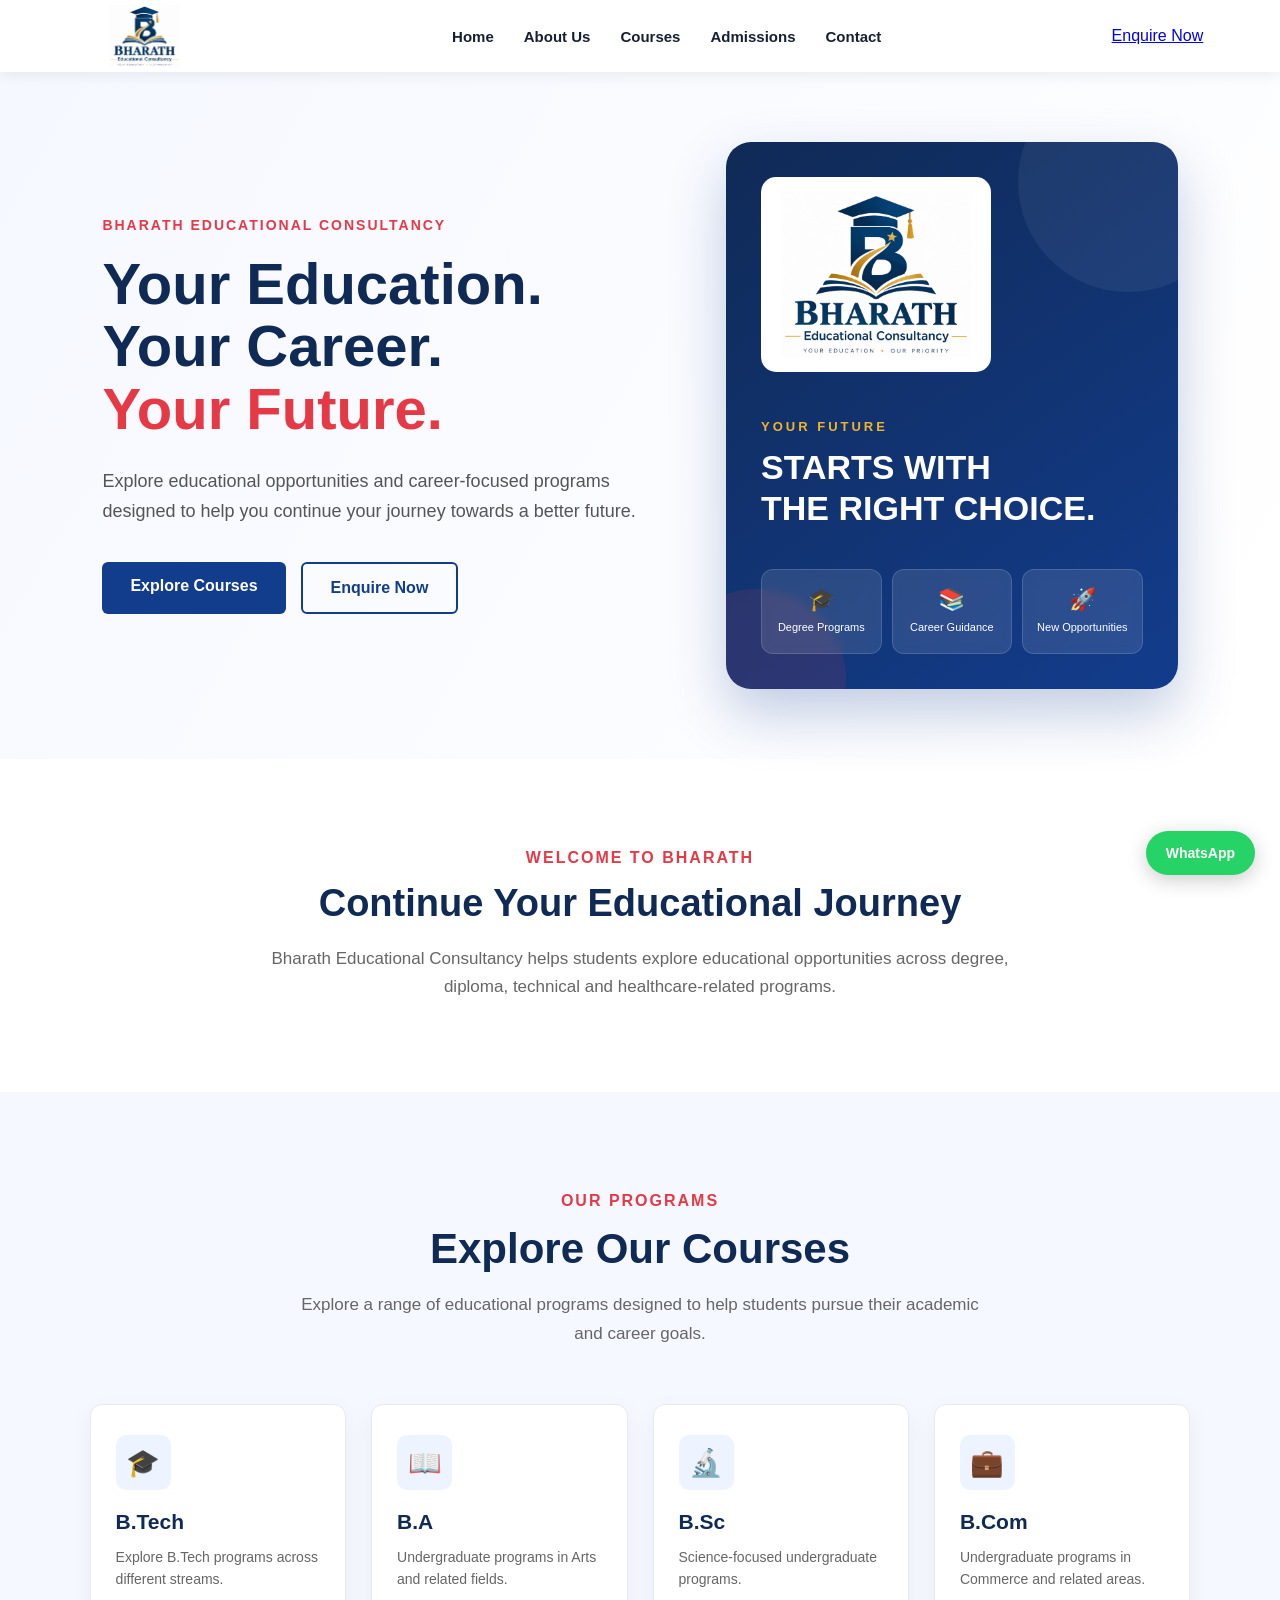
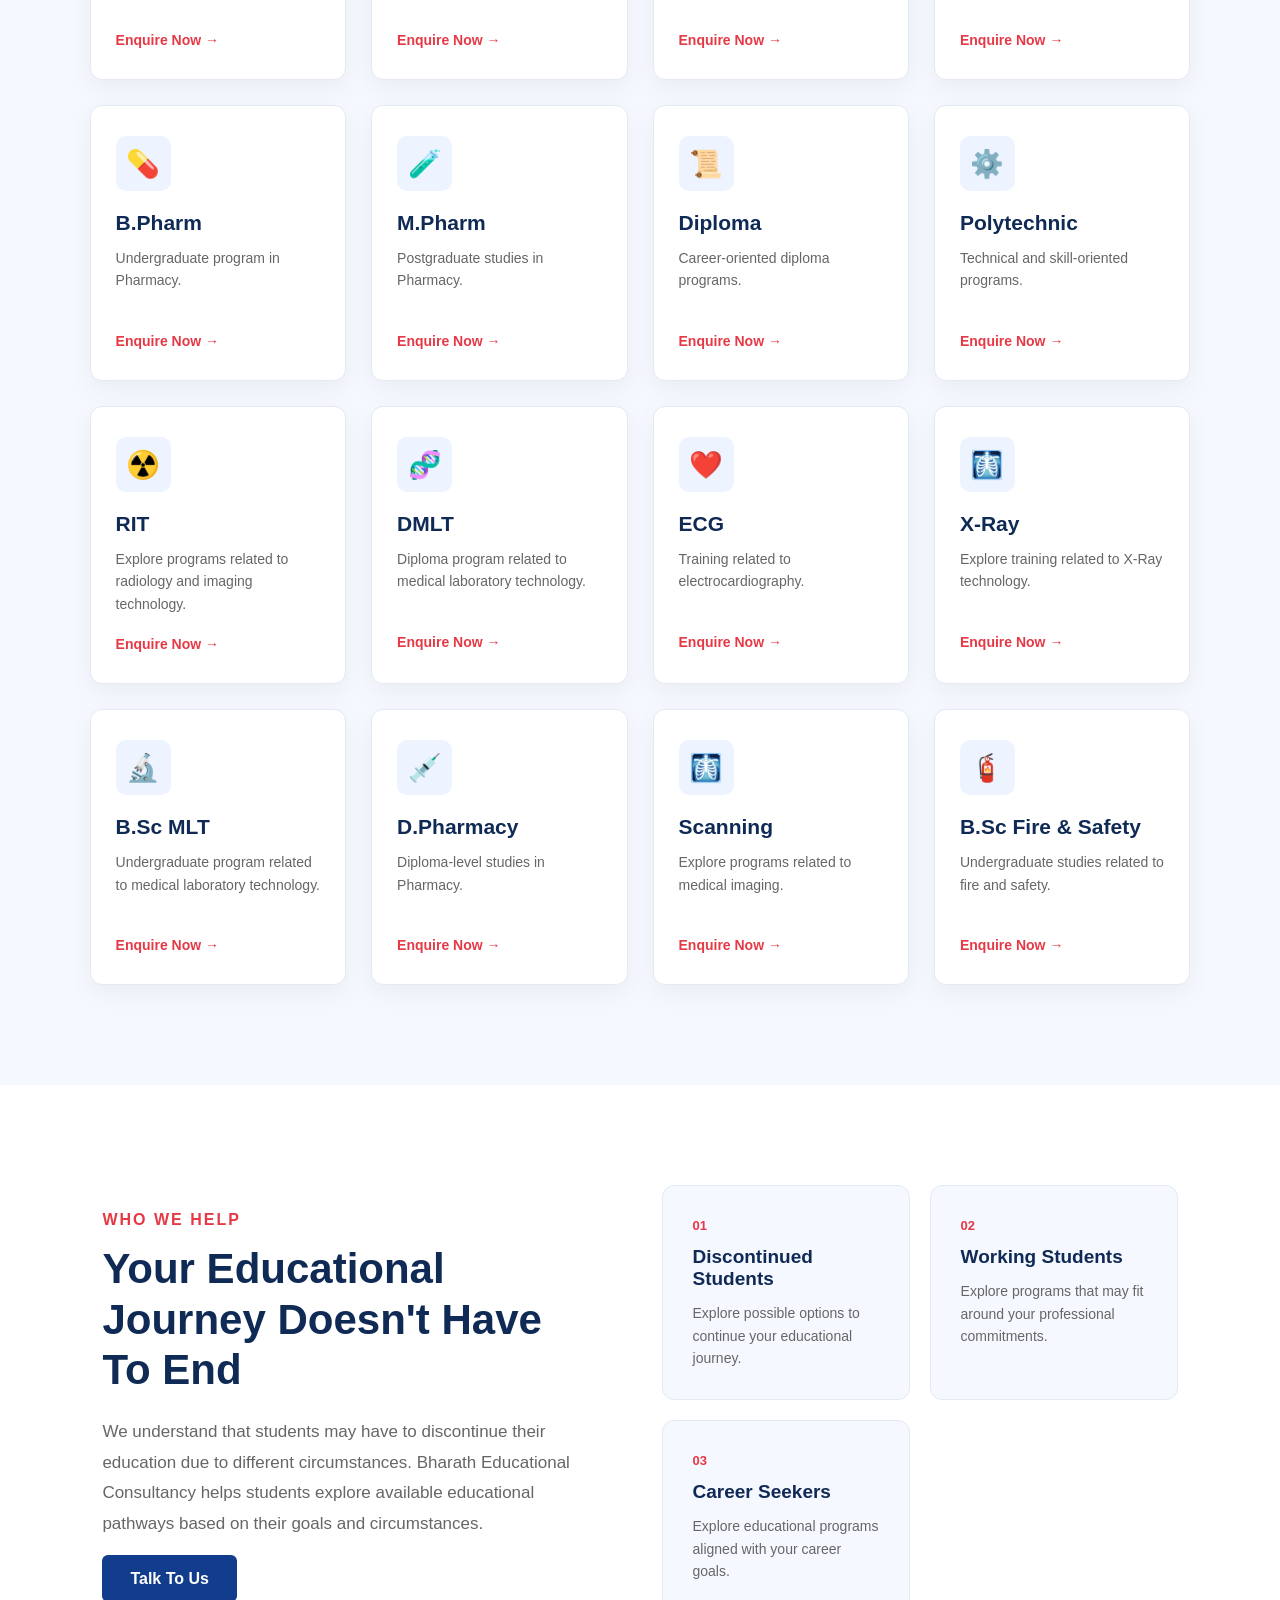
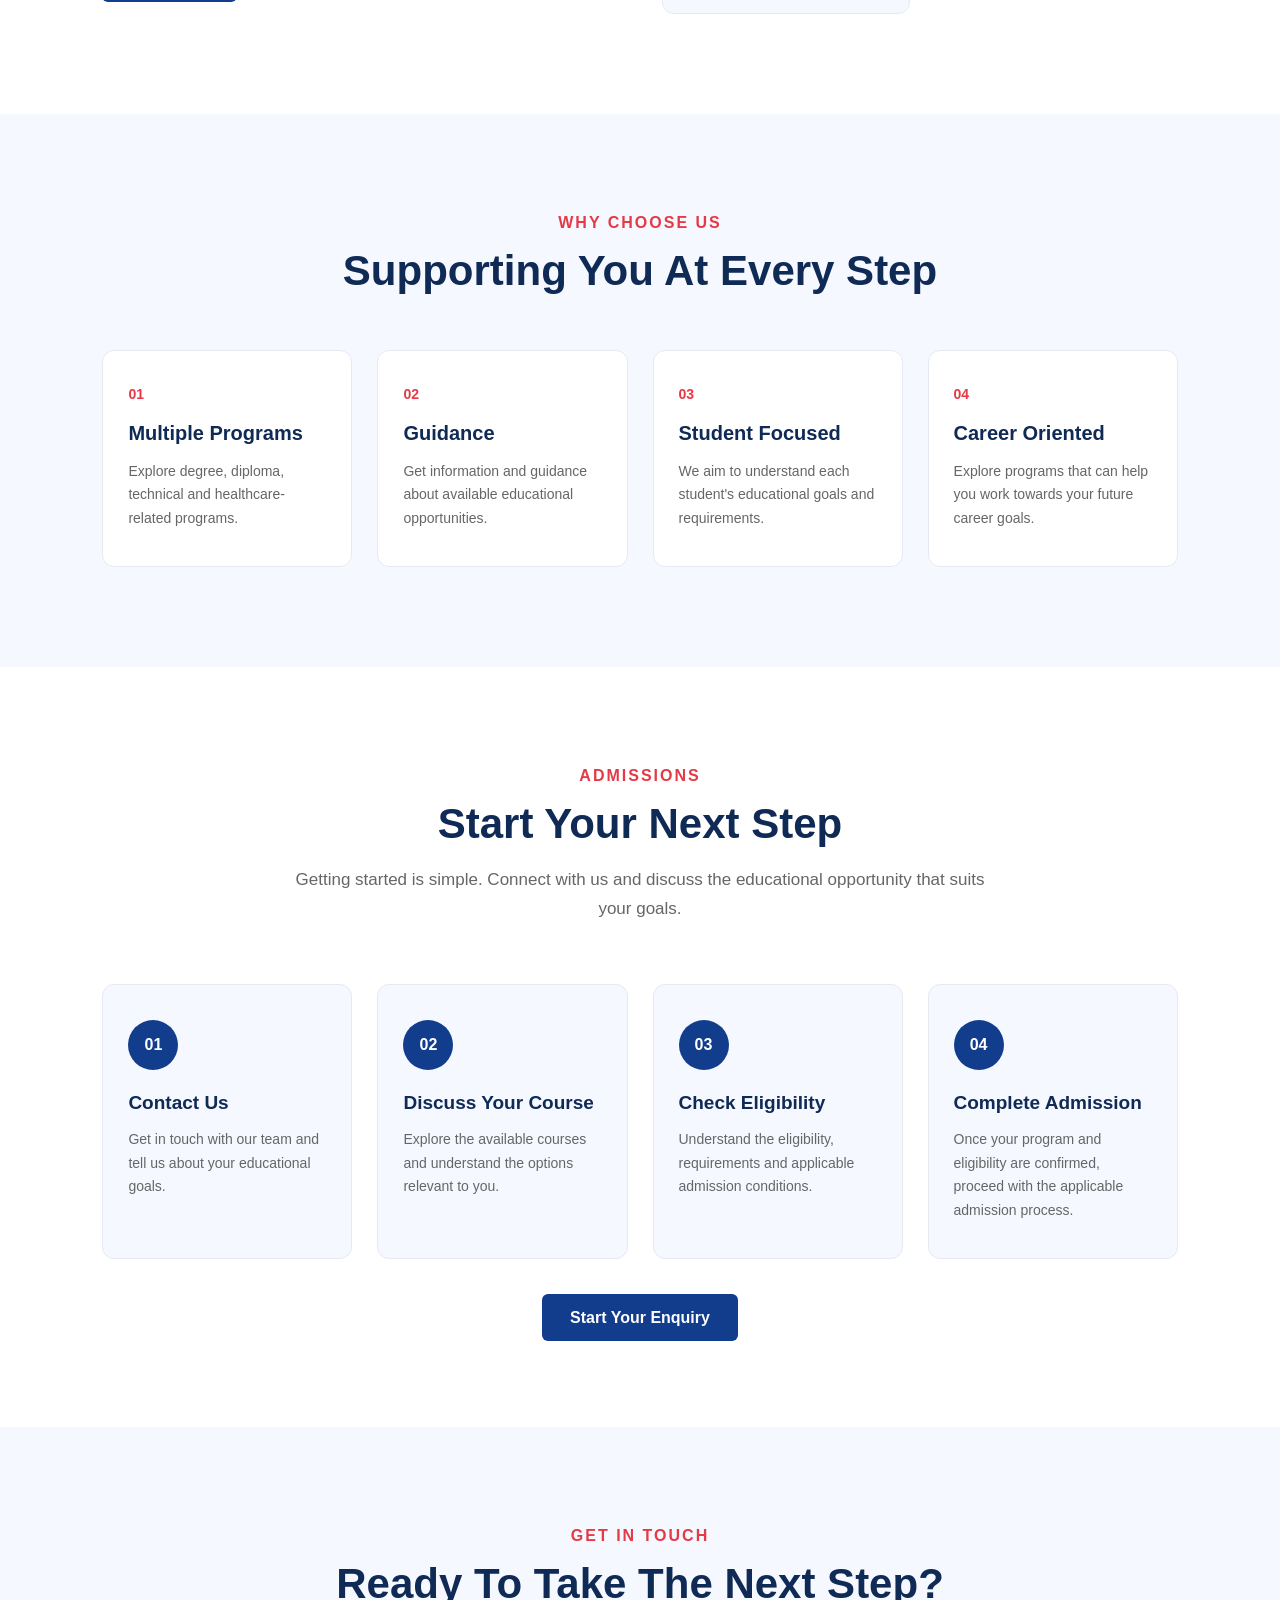
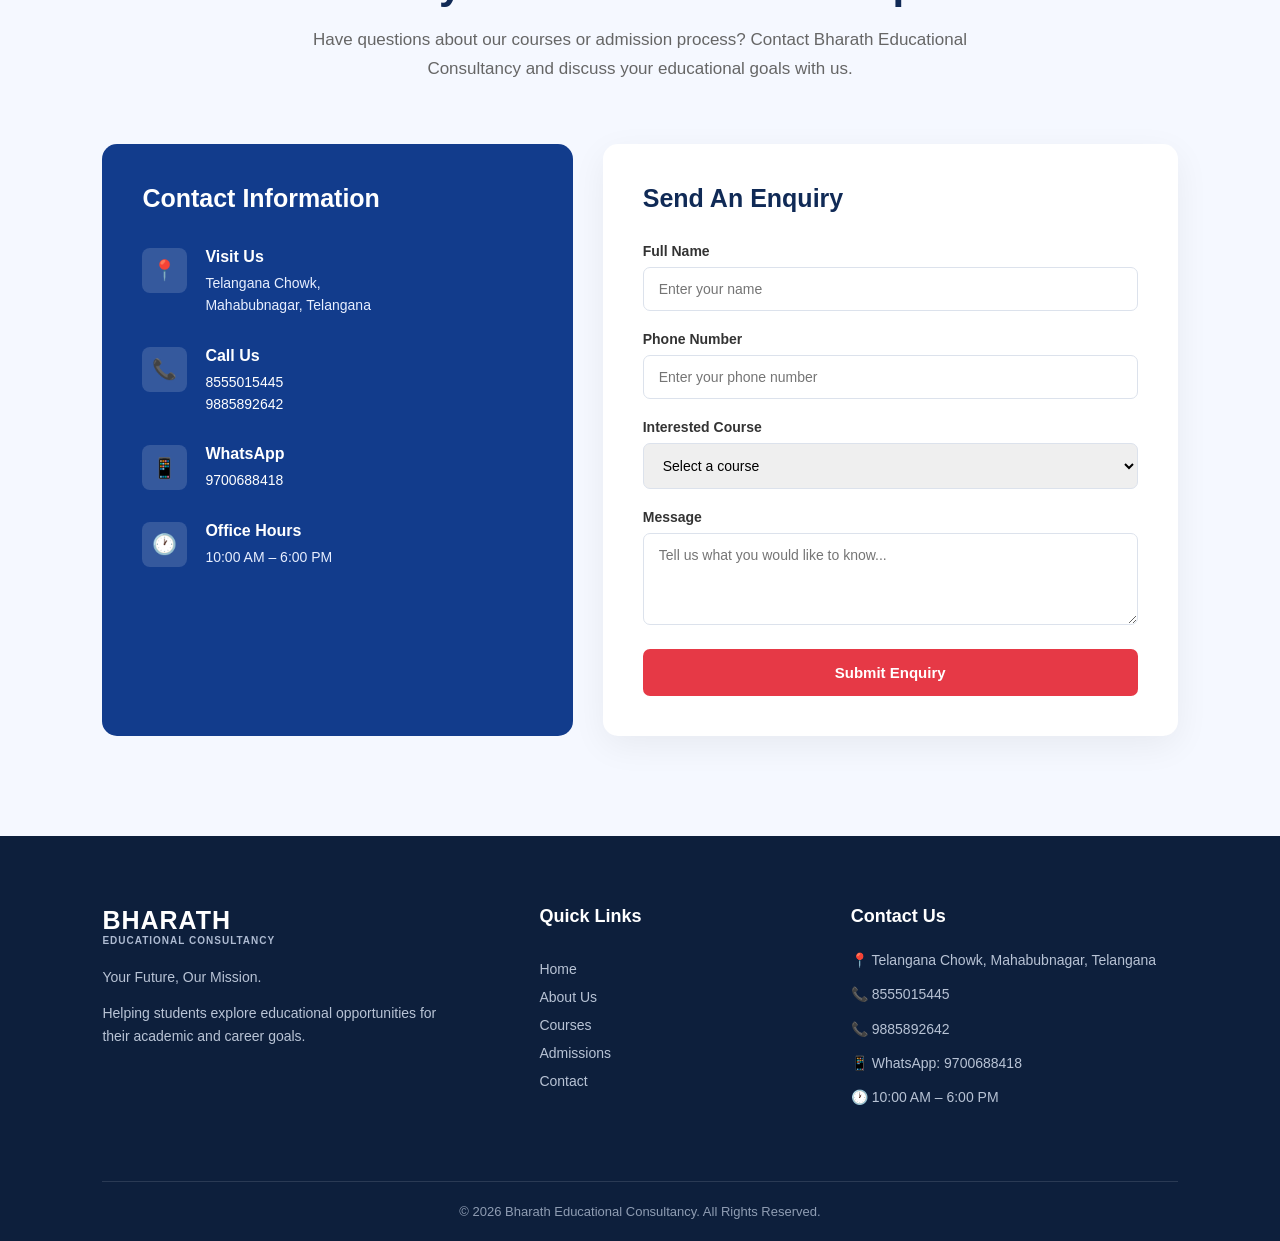
==== index.html @ 79ba10a7 "Add files via upload" ====
<!DOCTYPE html>
<html lang="en">
<head>
    <meta charset="UTF-8">
    <meta name="viewport" content="width=device-width, initial-scale=1.0">

    <title>Bharath Educational Consultancy | Mahabubnagar</title>
    <meta name="description" content="Bharath Educational Consultancy in Mahabubnagar provides educational guidance and admission assistance for students exploring degree, diploma and other higher education pathways.">
    <link rel="icon" type="image/png" href="image/logo.png">

    <link rel="stylesheet" href="style.css">
</head>

<body>

   <!-- Navigation Bar -->
<header class="navbar">

    <div class="logo">
        <img src="image/logo.png" alt="Bharath Educational Consultancy Logo">
    </div>

    <div class="menu-toggle" id="menuToggle">
        ☰
    </div>

    <nav id="mainNav">
        <a href="#home">Home</a>
        <a href="#about">About Us</a>
        <a href="#courses">Courses</a>
        <a href="#admissions">Admissions</a>
        <a href="#contact">Contact</a>
    </nav>

    <a href="#contact">Enquire Now</a>

</header>

    <!-- Hero Section -->
    <section class="hero" id="home">

        <div class="hero-content">

            <p class="small-heading">BHARATH EDUCATIONAL CONSULTANCY</p>

            <h1>
                Your Education.<br>
                Your Career.<br>
                <span>Your Future.</span>
            </h1>

            <p class="hero-text">
                Explore educational opportunities and career-focused
                programs designed to help you continue your journey
                towards a better future.
            </p>

            <div class="hero-buttons">
                <a href="#courses" class="primary-button">
                    Explore Courses
                </a>

                <a href="#contact" class="secondary-button">
                    Enquire Now
                </a>
            </div>

        </div>


        <div class="hero-image">

    <div class="hero-card">

        <div class="hero-logo">
            <img src="image/logo.png" alt="Bharath Educational Consultancy">
        </div>

        <div class="hero-main-text">
            <span>YOUR FUTURE</span>
            <h2>STARTS WITH<br>THE RIGHT CHOICE.</h2>
        </div>

        <div class="hero-mini-cards">

            <div class="mini-card">
                <strong>🎓</strong>
                <span>Degree Programs</span>
            </div>

            <div class="mini-card">
                <strong>📚</strong>
                <span>Career Guidance</span>
            </div>

            <div class="mini-card">
                <strong>🚀</strong>
                <span>New Opportunities</span>
            </div>

        </div>

    </div>

</div>

    </section>


    <!-- Introduction -->
    <section class="intro">

        <p class="section-label">WELCOME TO BHARATH</p>

        <h2>
            Continue Your Educational Journey
        </h2>

        <p>
            Bharath Educational Consultancy helps students explore
            educational opportunities across degree, diploma,
            technical and healthcare-related programs.
        </p>

    </section>
        <!-- Courses Section -->
    <section class="courses" id="courses">

        <div class="courses-heading">

            <p class="section-label">OUR PROGRAMS</p>

            <h2>Explore Our Courses</h2>

            <p>
                Explore a range of educational programs designed
                to help students pursue their academic and career goals.
            </p>

        </div>


        <div class="course-grid">


            <!-- B.Tech -->
            <div class="course-card">

                <div class="course-icon">🎓</div>

                <h3>B.Tech</h3>

                <p>
                    Explore B.Tech programs across different streams.
                </p>

                <a href="#contact">Enquire Now →</a>

            </div>


            <!-- B.A -->
            <div class="course-card">

                <div class="course-icon">📖</div>

                <h3>B.A</h3>

                <p>
                    Undergraduate programs in Arts and related fields.
                </p>

                <a href="#contact">Enquire Now →</a>

            </div>


            <!-- B.Sc -->
            <div class="course-card">

                <div class="course-icon">🔬</div>

                <h3>B.Sc</h3>

                <p>
                    Science-focused undergraduate programs.
                </p>

                <a href="#contact">Enquire Now →</a>

            </div>


            <!-- B.Com -->
            <div class="course-card">

                <div class="course-icon">💼</div>

                <h3>B.Com</h3>

                <p>
                    Undergraduate programs in Commerce and related areas.
                </p>

                <a href="#contact">Enquire Now →</a>

            </div>


            <!-- B.Pharm -->
            <div class="course-card">

                <div class="course-icon">💊</div>

                <h3>B.Pharm</h3>

                <p>
                    Undergraduate program in Pharmacy.
                </p>

                <a href="#contact">Enquire Now →</a>

            </div>


            <!-- M.Pharm -->
            <div class="course-card">

                <div class="course-icon">🧪</div>

                <h3>M.Pharm</h3>

                <p>
                    Postgraduate studies in Pharmacy.
                </p>

                <a href="#contact">Enquire Now →</a>

            </div>


            <!-- Diploma -->
            <div class="course-card">

                <div class="course-icon">📜</div>

                <h3>Diploma</h3>

                <p>
                    Career-oriented diploma programs.
                </p>

                <a href="#contact">Enquire Now →</a>

            </div>


            <!-- Polytechnic -->
            <div class="course-card">

                <div class="course-icon">⚙️</div>

                <h3>Polytechnic</h3>

                <p>
                    Technical and skill-oriented programs.
                </p>

                <a href="#contact">Enquire Now →</a>

            </div>


            <!-- RIT -->
            <div class="course-card">

                <div class="course-icon">☢️</div>

                <h3>RIT</h3>

                <p>
                    Explore programs related to radiology and imaging technology.
                </p>

                <a href="#contact">Enquire Now →</a>

            </div>


            <!-- DMLT -->
            <div class="course-card">

                <div class="course-icon">🧬</div>

                <h3>DMLT</h3>

                <p>
                    Diploma program related to medical laboratory technology.
                </p>

                <a href="#contact">Enquire Now →</a>

            </div>


            <!-- ECG -->
            <div class="course-card">

                <div class="course-icon">❤️</div>

                <h3>ECG</h3>

                <p>
                    Training related to electrocardiography.
                </p>

                <a href="#contact">Enquire Now →</a>

            </div>


            <!-- X-Ray -->
            <div class="course-card">

                <div class="course-icon">🩻</div>

                <h3>X-Ray</h3>

                <p>
                    Explore training related to X-Ray technology.
                </p>

                <a href="#contact">Enquire Now →</a>

            </div>


            <!-- B.Sc MLT -->
            <div class="course-card">

                <div class="course-icon">🔬</div>

                <h3>B.Sc MLT</h3>

                <p>
                    Undergraduate program related to medical laboratory technology.
                </p>

                <a href="#contact">Enquire Now →</a>

            </div>


            <!-- D.Pharmacy -->
            <div class="course-card">

                <div class="course-icon">💉</div>

                <h3>D.Pharmacy</h3>

                <p>
                    Diploma-level studies in Pharmacy.
                </p>

                <a href="#contact">Enquire Now →</a>

            </div>


            <!-- Scanning -->
            <div class="course-card">

                <div class="course-icon">🩻</div>

                <h3>Scanning</h3>

                <p>
                    Explore programs related to medical imaging.
                </p>

                <a href="#contact">Enquire Now →</a>

            </div>


            <!-- Fire Safety -->
            <div class="course-card">

                <div class="course-icon">🧯</div>

                <h3>B.Sc Fire & Safety</h3>

                <p>
                    Undergraduate studies related to fire and safety.
                </p>

                <a href="#contact">Enquire Now →</a>

            </div>

        </div>

    </section>
        <!-- Who We Help Section -->
    <section class="who-we-help" id="about">

        <div class="help-content">

            <p class="section-label">WHO WE HELP</p>

            <h2>
                Your Educational Journey Doesn't Have To End
            </h2>

            <p>
                We understand that students may have to discontinue
                their education due to different circumstances.
                Bharath Educational Consultancy helps students
                explore available educational pathways based on
                their goals and circumstances.
            </p>

            <a href="#contact" class="primary-button">
                Talk To Us
            </a>

        </div>


        <div class="help-cards">

            <div class="help-card">
                <span>01</span>
                <h3>Discontinued Students</h3>
                <p>
                    Explore possible options to continue your
                    educational journey.
                </p>
            </div>


            <div class="help-card">
                <span>02</span>
                <h3>Working Students</h3>
                <p>
                    Explore programs that may fit around your
                    professional commitments.
                </p>
            </div>


            <div class="help-card">
                <span>03</span>
                <h3>Career Seekers</h3>
                <p>
                    Explore educational programs aligned with
                    your career goals.
                </p>
            </div>

        </div>

    </section>


    <!-- Why Choose Us Section -->
    <section class="why-us">

        <div class="why-heading">

            <p class="section-label">WHY CHOOSE US</p>

            <h2>
                Supporting You At Every Step
            </h2>

        </div>


        <div class="why-grid">

            <div class="why-card">
                <div class="why-number">01</div>

                <h3>Multiple Programs</h3>

                <p>
                    Explore degree, diploma, technical and
                    healthcare-related programs.
                </p>
            </div>


            <div class="why-card">
                <div class="why-number">02</div>

                <h3>Guidance</h3>

                <p>
                    Get information and guidance about available
                    educational opportunities.
                </p>
            </div>


            <div class="why-card">
                <div class="why-number">03</div>

                <h3>Student Focused</h3>

                <p>
                    We aim to understand each student's educational
                    goals and requirements.
                </p>
            </div>


            <div class="why-card">
                <div class="why-number">04</div>

                <h3>Career Oriented</h3>

                <p>
                    Explore programs that can help you work towards
                    your future career goals.
                </p>
            </div>

        </div>

    </section>
        <!-- Admissions Section -->
    <section class="admissions" id="admissions">

        <div class="admissions-heading">

            <p class="section-label">ADMISSIONS</p>

            <h2>Start Your Next Step</h2>

            <p>
                Getting started is simple. Connect with us and
                discuss the educational opportunity that suits
                your goals.
            </p>

        </div>


        <div class="steps">

            <!-- Step 1 -->
            <div class="step">

                <div class="step-number">01</div>

                <h3>Contact Us</h3>

                <p>
                    Get in touch with our team and tell us about
                    your educational goals.
                </p>

            </div>


            <!-- Step 2 -->
            <div class="step">

                <div class="step-number">02</div>

                <h3>Discuss Your Course</h3>

                <p>
                    Explore the available courses and understand
                    the options relevant to you.
                </p>

            </div>


            <!-- Step 3 -->
            <div class="step">

                <div class="step-number">03</div>

                <h3>Check Eligibility</h3>

                <p>
                    Understand the eligibility, requirements and
                    applicable admission conditions.
                </p>

            </div>


            <!-- Step 4 -->
            <div class="step">

                <div class="step-number">04</div>

                <h3>Complete Admission</h3>

                <p>
                    Once your program and eligibility are confirmed,
                    proceed with the applicable admission process.
                </p>

            </div>

        </div>


        <div class="admission-button">

            <a href="#contact" class="primary-button">
                Start Your Enquiry
            </a>

        </div>

    </section>
        <!-- Contact Section -->
    <section class="contact" id="contact">

        <div class="contact-heading">

            <p class="section-label">GET IN TOUCH</p>

            <h2>Ready To Take The Next Step?</h2>

            <p>
                Have questions about our courses or admission process?
                Contact Bharath Educational Consultancy and discuss
                your educational goals with us.
            </p>

        </div>


        <div class="contact-container">

            <!-- Contact Information -->
            <div class="contact-info">

                <h3>Contact Information</h3>

                <div class="contact-item">

                    <div class="contact-icon">📍</div>

                    <div>
                        <h4>Visit Us</h4>
                        <p>
                            Telangana Chowk,<br>
                            Mahabubnagar, Telangana
                        </p>
                    </div>

                </div>


                <div class="contact-item">

                    <div class="contact-icon">📞</div>

                    <div>
                        <h4>Call Us</h4>

                        <p>
                            <a href="tel:8555015445">
                                8555015445
                            </a>
                            <br>

                            <a href="tel:9885892642">
                                9885892642
                            </a>
                        </p>

                    </div>

                </div>


                <div class="contact-item">

                    <div class="contact-icon">📱</div>

                    <div>
                        <h4>WhatsApp</h4>

                        <p>
                            <a
                                href="https://wa.me/919700688418"
                                target="_blank"
                            >
                                9700688418
                            </a>
                        </p>

                    </div>

                </div>


                <div class="contact-item">

                    <div class="contact-icon">🕐</div>

                    <div>
                        <h4>Office Hours</h4>

                        <p>
                            10:00 AM – 6:00 PM
                        </p>

                    </div>

                </div>

            </div>


            <!-- Enquiry Form -->
            <div class="contact-form">

                <h3>Send An Enquiry</h3>

                <form id="enquiryForm">

                    <div class="form-group">

                        <label for="name">
                            Full Name
                        </label>

                        <input
                            type="text"
                            id="name"
                            name="name"
                            placeholder="Enter your name"
                            required
                        >

                    </div>


                    <div class="form-group">

                        <label for="phone">
                            Phone Number
                        </label>

                        <input
                            type="tel"
                            id="phone"
                            name="phone"
                            placeholder="Enter your phone number"
                            required
                        >

                    </div>


                    <div class="form-group">

                        <label for="course">
                            Interested Course
                        </label>

                        <select
                            id="course"
                            name="course"
                            required
                        >

                            <option value="">
                                Select a course
                            </option>

                            <option value="B.Tech">
                                B.Tech
                            </option>

                            <option value="B.A">
                                B.A
                            </option>

                            <option value="B.Sc">
                                B.Sc
                            </option>

                            <option value="B.Com">
                                B.Com
                            </option>

                            <option value="B.Pharm">
                                B.Pharm
                            </option>

                            <option value="M.Pharm">
                                M.Pharm
                            </option>

                            <option value="Diploma">
                                Diploma
                            </option>

                            <option value="Polytechnic">
                                Polytechnic
                            </option>

                            <option value="RIT">
                                RIT
                            </option>

                            <option value="DMLT">
                                DMLT
                            </option>

                            <option value="ECG">
                                ECG
                            </option>

                            <option value="X-Ray">
                                X-Ray
                            </option>

                            <option value="B.Sc MLT">
                                B.Sc MLT
                            </option>

                            <option value="D.Pharmacy">
                                D.Pharmacy
                            </option>

                            <option value="Scanning">
                                Scanning
                            </option>

                            <option value="B.Sc Fire & Safety">
                                B.Sc Fire & Safety
                            </option>

                        </select>

                    </div>


                    <div class="form-group">

                        <label for="message">
                            Message
                        </label>

                        <textarea
                            id="message"
                            name="message"
                            rows="4"
                            placeholder="Tell us what you would like to know..."
                        ></textarea>

                    </div>


                    <button
                        type="submit"
                        class="form-button"
                    >
                        Submit Enquiry
                    </button>

                </form>

            </div>

        </div>

    </section>


       <!-- Footer -->
    <footer class="footer">

        <div class="footer-container">

            <div class="footer-about">

                <h2>BHARATH</h2>

                <span>EDUCATIONAL CONSULTANCY</span>

                <p>
                    Your Future, Our Mission.
                </p>

                <p>
                    Helping students explore educational
                    opportunities for their academic and
                    career goals.
                </p>

            </div>


            <div class="footer-links">

                <h3>Quick Links</h3>

                <a href="#home">Home</a>
                <a href="#about">About Us</a>
                <a href="#courses">Courses</a>
                <a href="#admissions">Admissions</a>
                <a href="#contact">Contact</a>

            </div>


            <div class="footer-contact">

                <h3>Contact Us</h3>

                <p>📍 Telangana Chowk, Mahabubnagar, Telangana</p>

                <p>
                    📞
                    <a href="tel:8555015445">
                        8555015445
                    </a>
                </p>

                <p>
                    📞
                    <a href="tel:9885892642">
                        9885892642
                    </a>
                </p>

                <p>
                    📱
                    <a
                        href="https://wa.me/919700688418"
                        target="_blank"
                    >
                        WhatsApp: 9700688418
                    </a>
                </p>

                <p>🕐 10:00 AM – 6:00 PM</p>

            </div>

        </div>


        <div class="footer-bottom">

            <p>
                © 2026 Bharath Educational Consultancy.
                All Rights Reserved.
            </p>

        </div>

    </footer>


    <!-- Floating WhatsApp Button -->

    <a
        href="https://wa.me/919700688418"
        target="_blank"
        class="whatsapp-button"
        aria-label="Chat with us on WhatsApp"
    >
        <span>WhatsApp</span>
    </a>


    <script src="script.js"></script>

</body>
</html>
---- style.css ----
/* Basic Reset */

* {
    margin: 0;
    padding: 0;
    box-sizing: border-box;
}

html {
    scroll-behavior: smooth;
}

body {
    font-family: Arial, sans-serif;
    color: #172033;
    background: #ffffff;
}


/* =========================
   NAVIGATION BAR
========================= */

.navbar {
    width: 100%;
    min-height: 70px;

    display: flex;
    align-items: center;
    justify-content: space-between;

    padding: 8px 6%;

    background: #ffffff;

    box-shadow: 0 2px 15px rgba(0, 0, 0, 0.08);

    position: sticky;
    top: 0;
    z-index: 1000;
}

/* Logo */
.logo img {
    height: 65px;
    width: auto;
    display: block;
    object-fit: contain;
}
/* Navigation Links */

nav {
    display: flex;
    gap: 30px;
}

nav a {
    text-decoration: none;
    color: #172033;
    font-weight: 600;
    font-size: 15px;

    transition: 0.3s;
}

nav a:hover {
    color: #e63946;
}


/* Enquire Button */

.nav-button {
    text-decoration: none;

    background: #123c8c;
    color: white;

    padding: 12px 22px;

    border-radius: 6px;

    font-weight: bold;

    transition: 0.3s;
}

.nav-button:hover {
    background: #e63946;
}

/* =========================
   HERO IMAGE
========================= */

.hero-image {
    width: 42%;
}

.hero-card {
    position: relative;
    min-height: 480px;
    padding: 35px;
    border-radius: 25px;
    background: linear-gradient(145deg, #102a56, #123c8c);
    overflow: hidden;
    box-shadow: 0 25px 55px rgba(18, 60, 140, 0.25);
}

/* Decorative circles */

.hero-card::before {
    content: "";
    position: absolute;
    width: 220px;
    height: 220px;
    border-radius: 50%;
    background: rgba(255, 255, 255, 0.06);
    top: -70px;
    right: -60px;
}

.hero-card::after {
    content: "";
    position: absolute;
    width: 180px;
    height: 180px;
    border-radius: 50%;
    background: rgba(230, 57, 70, 0.12);
    bottom: -80px;
    left: -60px;
}

/* Logo */

.hero-logo {
    background: white;
    padding: 15px 20px;
    border-radius: 15px;
    width: fit-content;
    margin-bottom: 45px;
}

.hero-logo img {
    width: 190px;
    height: auto;
    display: block;
}

/* Main text */

.hero-main-text {
    position: relative;
    z-index: 2;
}

.hero-main-text span {
    color: #f0b429;
    font-size: 13px;
    font-weight: bold;
    letter-spacing: 3px;
}

.hero-main-text h2 {
    color: white;
    font-size: 34px;
    line-height: 1.2;
    margin-top: 12px;
}

/* Mini cards */

.hero-mini-cards {
    position: relative;
    z-index: 2;
    display: flex;
    gap: 10px;
    margin-top: 40px;
}

.mini-card {
    flex: 1;
    min-height: 85px;
    padding: 13px 10px;
    background: rgba(255, 255, 255, 0.11);
    border: 1px solid rgba(255, 255, 255, 0.15);
    border-radius: 12px;
    display: flex;
    flex-direction: column;
    justify-content: center;
    align-items: center;
    text-align: center;
    backdrop-filter: blur(5px);
}

.mini-card strong {
    font-size: 22px;
    margin-bottom: 7px;
}

.mini-card span {
    color: white;
    font-size: 11px;
    line-height: 1.3;
}

.hero {
    min-height: 650px;

    display: flex;
    align-items: center;
    justify-content: space-between;

    padding: 70px 8%;

    background: linear-gradient(
        120deg,
        #f5f8ff,
        #ffffff
    );
}


/* Hero Text */

.hero-content {
    width: 52%;
}

.small-heading {
    color: #e63946;
    font-size: 14px;
    font-weight: bold;
    letter-spacing: 2px;

    margin-bottom: 20px;
}

.hero h1 {
    font-size: 58px;
    line-height: 1.08;

    color: #102a56;

    margin-bottom: 25px;
}

.hero h1 span {
    color: #e63946;
}

.hero-text {
    max-width: 600px;

    font-size: 18px;
    line-height: 1.7;

    color: #555;

    margin-bottom: 35px;
}


/* Hero Buttons */

.hero-buttons {
    display: flex;
    gap: 15px;
}

.primary-button,
.secondary-button {
    text-decoration: none;

    padding: 15px 28px;

    border-radius: 6px;

    font-weight: bold;

    transition: 0.3s;
}

.primary-button {
    background: #123c8c;
    color: white;
}

.primary-button:hover {
    background: #0b285f;
}

.secondary-button {
    border: 2px solid #123c8c;
    color: #123c8c;
}

.secondary-button:hover {
    background: #123c8c;
    color: white;
}


/* =========================
   HERO IMAGE
========================= */

.hero-image {
    width: 42%;
}

.image-placeholder {
    height: 420px;

    border-radius: 20px;

    background: linear-gradient(
        145deg,
        #123c8c,
        #1e65c1
    );

    display: flex;
    flex-direction: column;

    justify-content: center;
    align-items: center;

    color: white;

    box-shadow: 0 20px 40px rgba(18, 60, 140, 0.25);
}

.image-placeholder h2 {
    font-size: 42px;
}

.image-placeholder p {
    margin-top: 10px;
    font-size: 18px;
}


/* =========================
   INTRO SECTION
========================= */

.intro {
    text-align: center;

    padding: 90px 20%;

    background: white;
}

.section-label {
    color: #e63946;
    font-weight: bold;
    letter-spacing: 2px;

    margin-bottom: 15px;
}

.intro h2 {
    font-size: 38px;
    color: #102a56;

    margin-bottom: 20px;
}

.intro p:last-child {
    color: #666;
    font-size: 17px;
    line-height: 1.7;
}


/* =========================
   MOBILE
========================= */

@media (max-width: 900px) {

    .navbar {
        flex-wrap: wrap;
        gap: 15px;
    }

    nav {
        order: 3;
        width: 100%;

        justify-content: center;
        flex-wrap: wrap;
    }

    .hero {
        flex-direction: column;
        text-align: center;
        gap: 50px;
    }

    .hero-content,
    .hero-image {
        width: 100%;
    }

    .hero h1 {
        font-size: 42px;
    }

    .hero-buttons {
        justify-content: center;
    }

    .intro {
        padding: 70px 10%;
    }
    .hero-card {
        min-height: 430px;
    }

    .hero-mini-cards {
        flex-wrap: wrap;
    }

    .mini-card {
        min-width: 30%;
    }
}
/* =========================
   COURSES SECTION
========================= */

.courses {
    padding: 100px 7%;

    background: #f5f8ff;
}


/* Courses Heading */

.courses-heading {
    text-align: center;

    max-width: 700px;

    margin: 0 auto 55px;
}

.courses-heading h2 {
    font-size: 42px;

    color: #102a56;

    margin-bottom: 18px;
}

.courses-heading > p:last-child {
    color: #666;

    font-size: 17px;

    line-height: 1.7;
}


/* Course Grid */

.course-grid {
    display: grid;

    grid-template-columns: repeat(4, 1fr);

    gap: 25px;

    max-width: 1250px;

    margin: auto;
}


/* Course Card */

.course-card {
    background: white;

    padding: 30px 25px;

    border-radius: 12px;

    border: 1px solid #e5e9f2;

    box-shadow: 0 8px 25px rgba(0, 0, 0, 0.05);

    transition: 0.3s;
}

.course-card:hover {
    transform: translateY(-8px);

    box-shadow: 0 15px 35px rgba(18, 60, 140, 0.15);
}


/* Course Icon */

.course-icon {
    width: 55px;
    height: 55px;

    display: flex;

    align-items: center;
    justify-content: center;

    background: #eef4ff;

    border-radius: 10px;

    font-size: 27px;

    margin-bottom: 20px;
}


/* Course Name */

.course-card h3 {
    color: #102a56;

    font-size: 21px;

    margin-bottom: 12px;
}


/* Course Description */

.course-card p {
    color: #666;

    font-size: 14px;

    line-height: 1.6;

    min-height: 65px;

    margin-bottom: 20px;
}


/* Course Link */

.course-card a {
    text-decoration: none;

    color: #e63946;

    font-size: 14px;

    font-weight: bold;
}

.course-card a:hover {
    color: #123c8c;
}


/* =========================
   COURSE MOBILE DESIGN
========================= */

@media (max-width: 1100px) {

    .course-grid {
        grid-template-columns: repeat(3, 1fr);
    }

}


@media (max-width: 750px) {

    .course-grid {
        grid-template-columns: repeat(2, 1fr);
    }

}


@media (max-width: 500px) {

    .course-grid {
        grid-template-columns: 1fr;
    }

    .courses {
        padding: 70px 6%;
    }

    .courses-heading h2 {
        font-size: 32px;
    }

}
/* =========================
   WHO WE HELP
========================= */

.who-we-help {
    padding: 100px 8%;

    display: flex;
    align-items: center;
    justify-content: space-between;

    gap: 70px;

    background: #ffffff;
}


.help-content {
    width: 45%;
}

.help-content h2 {
    font-size: 42px;

    line-height: 1.2;

    color: #102a56;

    margin-bottom: 22px;
}

.help-content > p:not(.section-label) {
    color: #666;

    font-size: 17px;

    line-height: 1.8;

    margin-bottom: 30px;
}


/* Help Cards */

.help-cards {
    width: 48%;

    display: grid;

    grid-template-columns: repeat(2, 1fr);

    gap: 20px;
}

.help-card {
    padding: 30px;

    background: #f5f8ff;

    border-radius: 12px;

    border: 1px solid #e5e9f2;

    transition: 0.3s;
}

.help-card:hover {
    transform: translateY(-5px);

    box-shadow: 0 12px 30px rgba(18, 60, 140, 0.1);
}

.help-card span {
    color: #e63946;

    font-size: 13px;

    font-weight: bold;
}

.help-card h3 {
    color: #102a56;

    margin: 12px 0;

    font-size: 19px;
}

.help-card p {
    color: #666;

    font-size: 14px;

    line-height: 1.6;
}


/* =========================
   WHY CHOOSE US
========================= */

.why-us {
    padding: 100px 8%;

    background: #f5f8ff;
}


.why-heading {
    text-align: center;

    margin-bottom: 55px;
}

.why-heading h2 {
    color: #102a56;

    font-size: 42px;
}


/* Why Grid */

.why-grid {
    max-width: 1150px;

    margin: auto;

    display: grid;

    grid-template-columns: repeat(4, 1fr);

    gap: 25px;
}


/* Why Card */

.why-card {
    background: white;

    padding: 35px 25px;

    border-radius: 12px;

    border: 1px solid #e5e9f2;

    transition: 0.3s;
}

.why-card:hover {
    transform: translateY(-7px);

    box-shadow: 0 15px 30px rgba(18, 60, 140, 0.1);
}

.why-number {
    color: #e63946;

    font-size: 14px;

    font-weight: bold;

    margin-bottom: 20px;
}

.why-card h3 {
    color: #102a56;

    margin-bottom: 15px;

    font-size: 20px;
}

.why-card p {
    color: #666;

    font-size: 14px;

    line-height: 1.7;
}


/* =========================
   MOBILE
========================= */

@media (max-width: 900px) {

    .who-we-help {
        flex-direction: column;
    }

    .help-content,
    .help-cards {
        width: 100%;
    }

    .why-grid {
        grid-template-columns: repeat(2, 1fr);
    }

}


@media (max-width: 550px) {

    .help-cards {
        grid-template-columns: 1fr;
    }

    .why-grid {
        grid-template-columns: 1fr;
    }

    .help-content h2,
    .why-heading h2 {
        font-size: 32px;
    }

}
/* =========================
   ADMISSIONS SECTION
========================= */

.admissions {
    padding: 100px 8%;

    background: #ffffff;
}


.admissions-heading {
    text-align: center;

    max-width: 700px;

    margin: 0 auto 60px;
}

.admissions-heading h2 {
    font-size: 42px;

    color: #102a56;

    margin-bottom: 18px;
}

.admissions-heading > p:last-child {
    color: #666;

    font-size: 17px;

    line-height: 1.7;
}


/* Steps */

.steps {
    max-width: 1150px;

    margin: auto;

    display: grid;

    grid-template-columns: repeat(4, 1fr);

    gap: 25px;
}


.step {
    position: relative;

    padding: 35px 25px;

    background: #f5f8ff;

    border-radius: 12px;

    border: 1px solid #e5e9f2;

    transition: 0.3s;
}

.step:hover {
    transform: translateY(-7px);

    box-shadow: 0 15px 30px rgba(18, 60, 140, 0.1);
}


.step-number {
    width: 50px;
    height: 50px;

    display: flex;

    align-items: center;
    justify-content: center;

    background: #123c8c;

    color: white;

    border-radius: 50%;

    font-weight: bold;

    margin-bottom: 22px;
}


.step h3 {
    color: #102a56;

    font-size: 19px;

    margin-bottom: 14px;
}


.step p {
    color: #666;

    font-size: 14px;

    line-height: 1.7;
}


/* Admission Button */

.admission-button {
    text-align: center;

    margin-top: 50px;
}


/* Mobile */

@media (max-width: 900px) {

    .steps {
        grid-template-columns: repeat(2, 1fr);
    }

}


@media (max-width: 550px) {

    .steps {
        grid-template-columns: 1fr;
    }

    .admissions-heading h2 {
        font-size: 32px;
    }

}
/* =========================
   CONTACT SECTION
========================= */

.contact {
    padding: 100px 8%;

    background: #f5f8ff;
}


.contact-heading {
    text-align: center;

    max-width: 700px;

    margin: 0 auto 60px;
}


.contact-heading h2 {
    color: #102a56;

    font-size: 42px;

    margin-bottom: 18px;
}


.contact-heading > p:last-child {
    color: #666;

    font-size: 17px;

    line-height: 1.7;
}


/* Contact Container */

.contact-container {
    max-width: 1100px;

    margin: auto;

    display: grid;

    grid-template-columns: 0.9fr 1.1fr;

    gap: 30px;
}


/* Contact Information */

.contact-info {
    background: #123c8c;

    color: white;

    padding: 40px;

    border-radius: 15px;
}


.contact-info h3 {
    font-size: 25px;

    margin-bottom: 35px;
}


.contact-item {
    display: flex;

    align-items: flex-start;

    gap: 18px;

    margin-bottom: 30px;
}


.contact-icon {
    width: 45px;
    height: 45px;

    display: flex;

    align-items: center;
    justify-content: center;

    background: rgba(255, 255, 255, 0.15);

    border-radius: 8px;

    font-size: 20px;

    flex-shrink: 0;
}


.contact-item h4 {
    margin-bottom: 6px;

    font-size: 16px;
}


.contact-item p {
    color: #e8efff;

    font-size: 14px;

    line-height: 1.6;
}


.contact-item a {
    color: white;

    text-decoration: none;
}


.contact-item a:hover {
    text-decoration: underline;
}


/* Enquiry Form */

.contact-form {
    background: white;

    padding: 40px;

    border-radius: 15px;

    box-shadow: 0 10px 35px rgba(0, 0, 0, 0.06);
}


.contact-form h3 {
    color: #102a56;

    font-size: 25px;

    margin-bottom: 30px;
}


.form-group {
    margin-bottom: 20px;
}


.form-group label {
    display: block;

    color: #333;

    font-size: 14px;

    font-weight: bold;

    margin-bottom: 8px;
}


.form-group input,
.form-group select,
.form-group textarea {

    width: 100%;

    padding: 13px 15px;

    border: 1px solid #dce2ec;

    border-radius: 7px;

    font-family: Arial, sans-serif;

    font-size: 14px;

    outline: none;

    transition: 0.3s;
}


.form-group input:focus,
.form-group select:focus,
.form-group textarea:focus {

    border-color: #123c8c;

    box-shadow: 0 0 0 3px rgba(18, 60, 140, 0.08);
}


.form-group textarea {
    resize: vertical;
}


/* Submit Button */

.form-button {

    width: 100%;

    padding: 15px;

    border: none;

    border-radius: 7px;

    background: #e63946;

    color: white;

    font-size: 15px;

    font-weight: bold;

    cursor: pointer;

    transition: 0.3s;
}


.form-button:hover {
    background: #c92d39;
}


/* =========================
   CONTACT MOBILE
========================= */

@media (max-width: 800px) {

    .contact-container {
        grid-template-columns: 1fr;
    }

}


@media (max-width: 550px) {

    .contact {
        padding: 70px 6%;
    }

    .contact-heading h2 {
        font-size: 32px;
    }

    .contact-info,
    .contact-form {
        padding: 30px 25px;
    }

}
/* =========================
   FOOTER
========================= */

.footer {
    background: #0d1f3c;

    color: white;

    padding: 70px 8% 0;
}


.footer-container {
    max-width: 1200px;

    margin: auto;

    display: grid;

    grid-template-columns: 1.5fr 1fr 1.3fr;

    gap: 60px;

    padding-bottom: 60px;
}


/* Footer About */

.footer-about h2 {
    color: white;

    font-size: 25px;

    letter-spacing: 1px;
}


.footer-about > span {
    display: block;

    color: #aebbd2;

    font-size: 10px;

    letter-spacing: 1px;

    font-weight: bold;

    margin-bottom: 20px;
}


.footer-about p {
    color: #b8c3d5;

    font-size: 14px;

    line-height: 1.7;

    margin-bottom: 12px;

    max-width: 350px;
}


/* Footer Headings */

.footer h3 {
    font-size: 18px;

    margin-bottom: 22px;
}


/* Footer Links */

.footer-links {
    display: flex;

    flex-direction: column;

    gap: 12px;
}


.footer-links a {
    color: #b8c3d5;

    text-decoration: none;

    font-size: 14px;

    transition: 0.3s;
}


.footer-links a:hover {
    color: white;

    padding-left: 5px;
}


/* Footer Contact */

.footer-contact p {
    color: #b8c3d5;

    font-size: 14px;

    line-height: 1.6;

    margin-bottom: 12px;
}


.footer-contact a {
    color: #b8c3d5;

    text-decoration: none;
}


.footer-contact a:hover {
    color: white;
}


/* Footer Bottom */

.footer-bottom {
    border-top: 1px solid rgba(255, 255, 255, 0.12);

    text-align: center;

    padding: 22px 0;
}


.footer-bottom p {
    color: #8f9db3;

    font-size: 13px;
}


/* =========================
   FLOATING WHATSAPP
========================= */

.whatsapp-button {
    position: fixed;

    right: 25px;

    bottom: 25px;

    z-index: 2000;

    background: #25D366;

    color: white;

    text-decoration: none;

    padding: 14px 20px;

    border-radius: 50px;

    font-size: 14px;

    font-weight: bold;

    box-shadow: 0 5px 20px rgba(0, 0, 0, 0.2);

    transition: 0.3s;
}


.whatsapp-button:hover {
    transform: translateY(-4px);

    box-shadow: 0 8px 25px rgba(0, 0, 0, 0.25);
}


/* =========================
   FOOTER MOBILE
========================= */

@media (max-width: 800px) {

    .footer-container {
        grid-template-columns: 1fr;

        gap: 40px;
    }

}


@media (max-width: 500px) {

    .whatsapp-button {
        right: 15px;

        bottom: 15px;

        padding: 12px 16px;
    }

}
/* =========================
   SCROLL ANIMATIONS
========================= */

.animate {
    opacity: 0;
    transform: translateY(30px);
    transition: opacity 0.7s ease, transform 0.7s ease;
}

.animate.show {
    opacity: 1;
    transform: translateY(0);
}

/* =========================
   MOBILE NAVIGATION
========================= */

@media (max-width: 900px) {

    .menu-toggle {
        display: block;
    }

    #mainNav {
        display: none;
        width: 100%;
        flex-direction: column;
        align-items: center;
        gap: 18px;
        padding: 20px 0;
    }

    #mainNav.active {
        display: flex;
    }

    #mainNav a {
        font-size: 16px;
    }

    .nav-button {
        display: none;
    }

}
/* =========================
   MOBILE MENU
========================= */

.menu-toggle {
    display: none;
    font-size: 30px;
    font-weight: bold;
    color: #102a56;
    cursor: pointer;
    line-height: 1;
    padding: 5px;
}


/* Mobile */

@media (max-width: 900px) {

    .menu-toggle {
        display: block !important;
    }

    #mainNav {
        display: none;
        width: 100%;
        flex-direction: column;
        align-items: center;
        gap: 18px;
        padding: 20px 0;
    }

    #mainNav.active {
        display: flex;
    }

    #mainNav a {
        font-size: 16px;
    }

    .nav-button {
        display: none;
    }
}
/* =========================
   MOBILE LOGO SIZE
========================= */

@media (max-width: 900px) {

    .logo img {
        height: 48px;
        width: auto;
        display: block;
    }

}
/* =========================
   FINAL HEADER SIZE FIX
========================= */

.navbar {
    width: 100%;
    height: 75px !important;
    min-height: 75px !important;

    display: flex;
    align-items: center;
    justify-content: space-between;

    padding: 5px 6% !important;

    background: #ffffff;
    box-sizing: border-box;

    position: sticky;
    top: 0;
    z-index: 1000;
}

.logo img {
    width: 145px !important;
    height: auto !important;
    max-height: 65px;
    display: block;
    object-fit: contain;
}
/* =========================
   FINAL LOGO FIX
========================= */

.navbar {
    height: 75px !important;
    min-height: 75px !important;
    padding: 5px 6% !important;
    box-sizing: border-box;
    overflow: visible;
}

.logo {
    height: 65px !important;
    width: 160px !important;

    display: flex !important;
    align-items: center !important;
    justify-content: flex-start !important;

    overflow: hidden;
}

.logo img {
    width: 150px !important;
    height: 60px !important;

    max-width: none !important;
    max-height: none !important;

    object-fit: contain !important;
    object-position: center !important;

    display: block !important;
}
/* =========================================
   FINAL RESPONSIVE HEADER + HERO FIX
========================================= */

/* ---------- DESKTOP HEADER ---------- */

.navbar {
    width: 100%;
    height: 72px !important;
    min-height: 72px !important;

    display: flex;
    align-items: center;
    justify-content: space-between;

    padding: 5px 6% !important;
    box-sizing: border-box;

    background: #ffffff;

    position: sticky;
    top: 0;
    z-index: 1000;
}

.logo {
    width: 145px !important;
    height: 62px !important;

    display: flex !important;
    align-items: center !important;
}

.logo img {
    width: 135px !important;
    height: auto !important;

    max-width: 135px !important;
    max-height: 62px !important;

    display: block !important;
    object-fit: contain !important;
}


/* ---------- MOBILE ---------- */

@media (max-width: 900px) {

    .navbar {
        height: 70px !important;
        min-height: 70px !important;

        padding: 5px 20px !important;

        display: flex !important;
        align-items: center !important;
        justify-content: space-between !important;
    }

    .logo {
        width: 125px !important;
        height: 58px !important;

        display: flex !important;
        align-items: center !important;

        overflow: visible !important;
    }

    .logo img {
        width: 120px !important;
        height: auto !important;

        max-width: 120px !important;
        max-height: 55px !important;

        object-fit: contain !important;
    }

    .menu-toggle {
        display: block !important;

        font-size: 28px !important;
        line-height: 1 !important;

        color: #102a56 !important;

        cursor: pointer;
    }

    #mainNav {
        display: none;

        position: absolute;
        top: 70px;
        left: 0;

        width: 100%;

        background: #ffffff;

        flex-direction: column;
        align-items: center;

        gap: 18px;

        padding: 20px 0;

        box-shadow: 0 10px 20px rgba(0,0,0,0.08);
    }

    #mainNav.active {
        display: flex !important;
    }

    #mainNav a {
        font-size: 16px;
    }

    .nav-button {
        display: none !important;
    }


    /* ---------- MOBILE HERO ---------- */

    .hero {
        flex-direction: column !important;
        text-align: center !important;

        padding: 50px 20px !important;
    }

    .hero-content {
        width: 100% !important;
        max-width: 100% !important;

        text-align: center !important;
    }

    .hero-content h1 {
        font-size: 40px !important;
        line-height: 1.15 !important;
    }

    .hero-content p {
        font-size: 16px !important;
        line-height: 1.6 !important;
    }

    .hero-image {
        width: 100% !important;

        margin-top: 35px !important;
    }

    .hero-card {
        width: 100% !important;
        min-height: 400px !important;

        box-sizing: border-box;
    }

    .hero-logo {
        margin-left: auto !important;
        margin-right: auto !important;
    }

    .hero-mini-cards {
        flex-wrap: wrap !important;
    }

    .mini-card {
        min-width: 30% !important;
    }
}
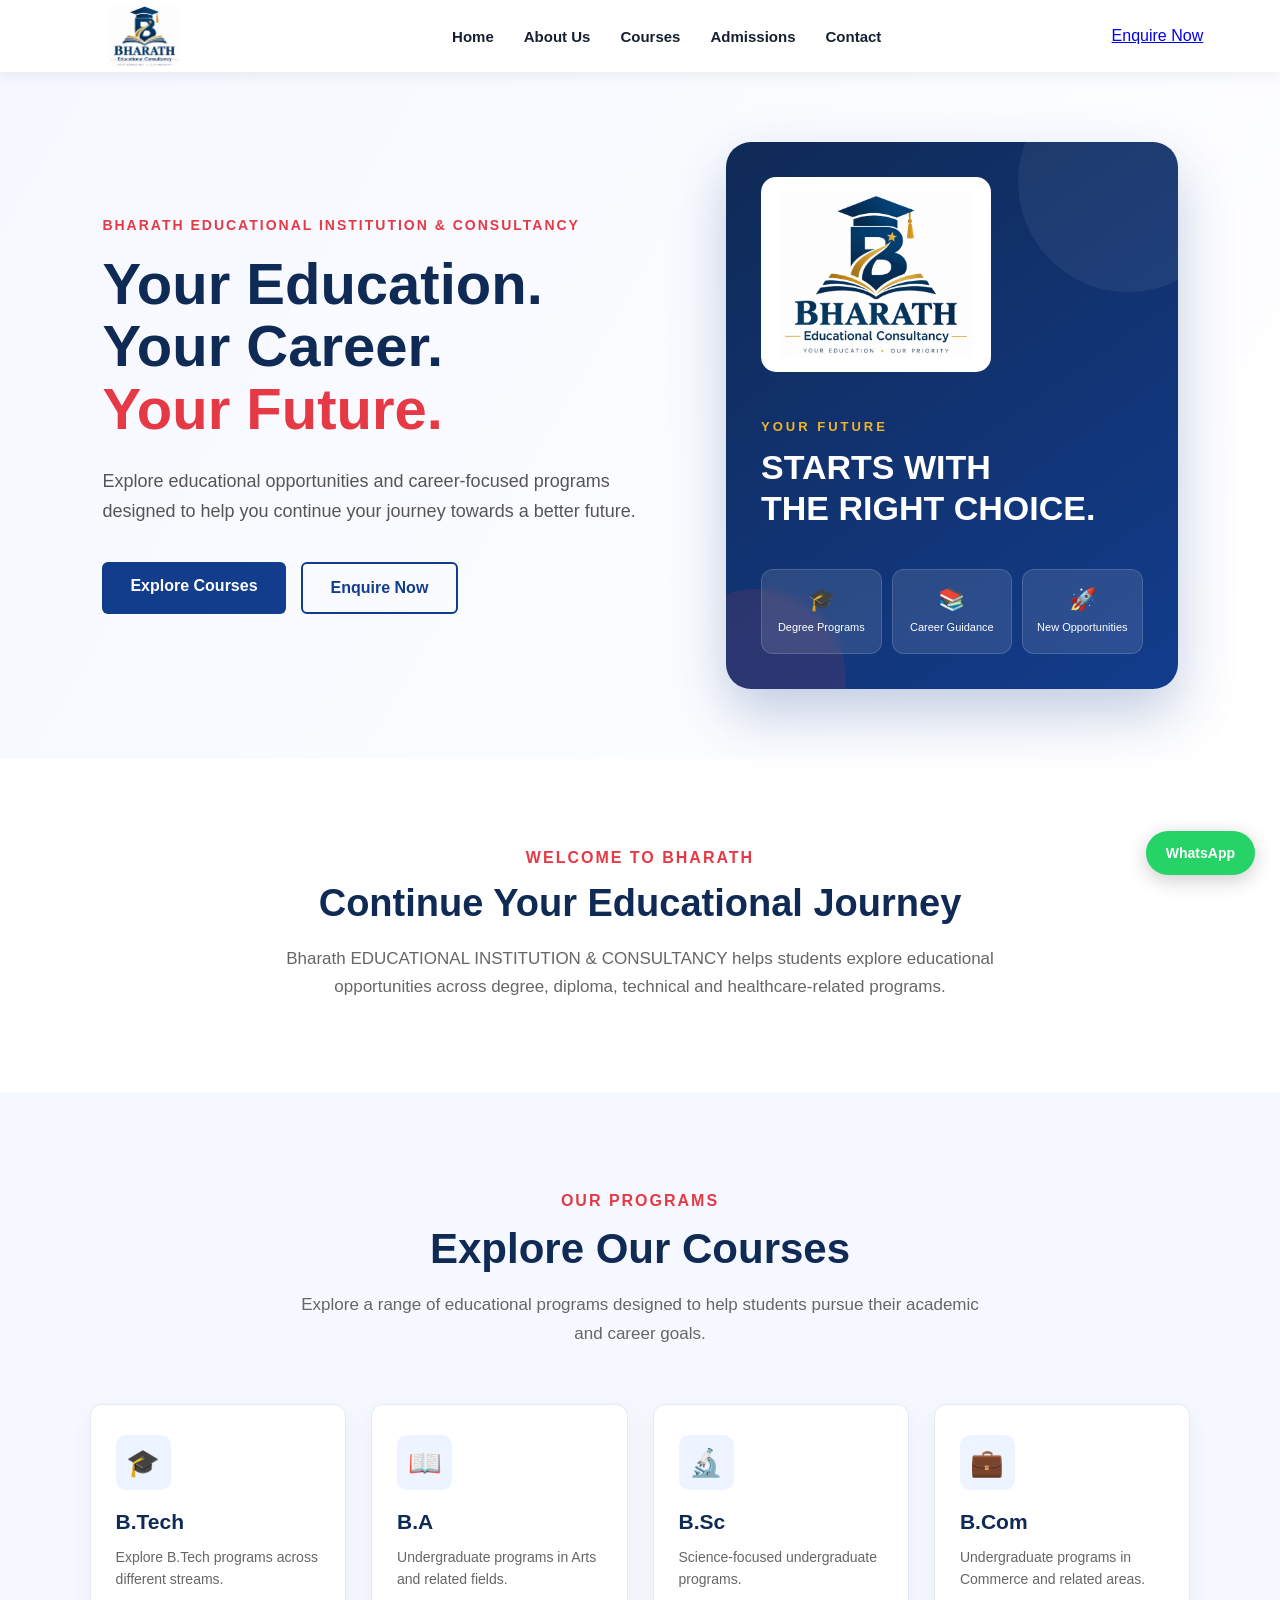
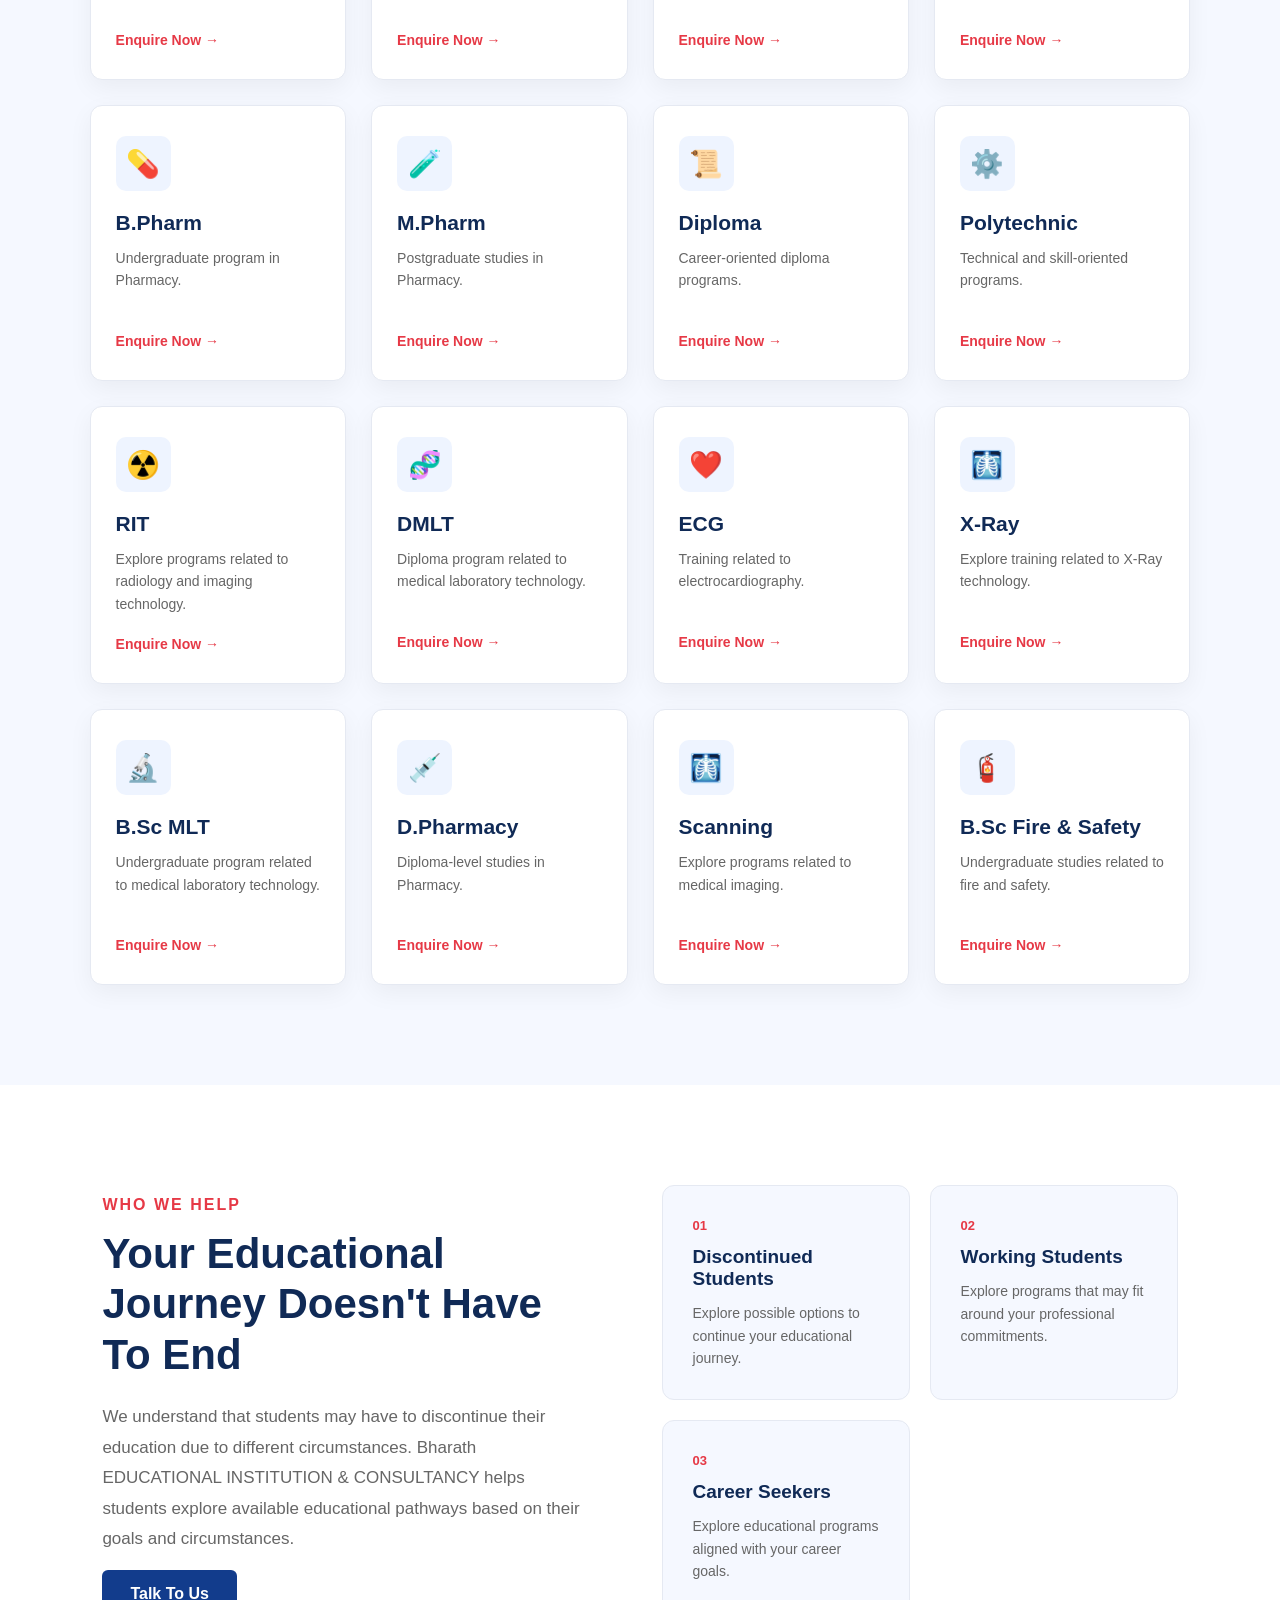
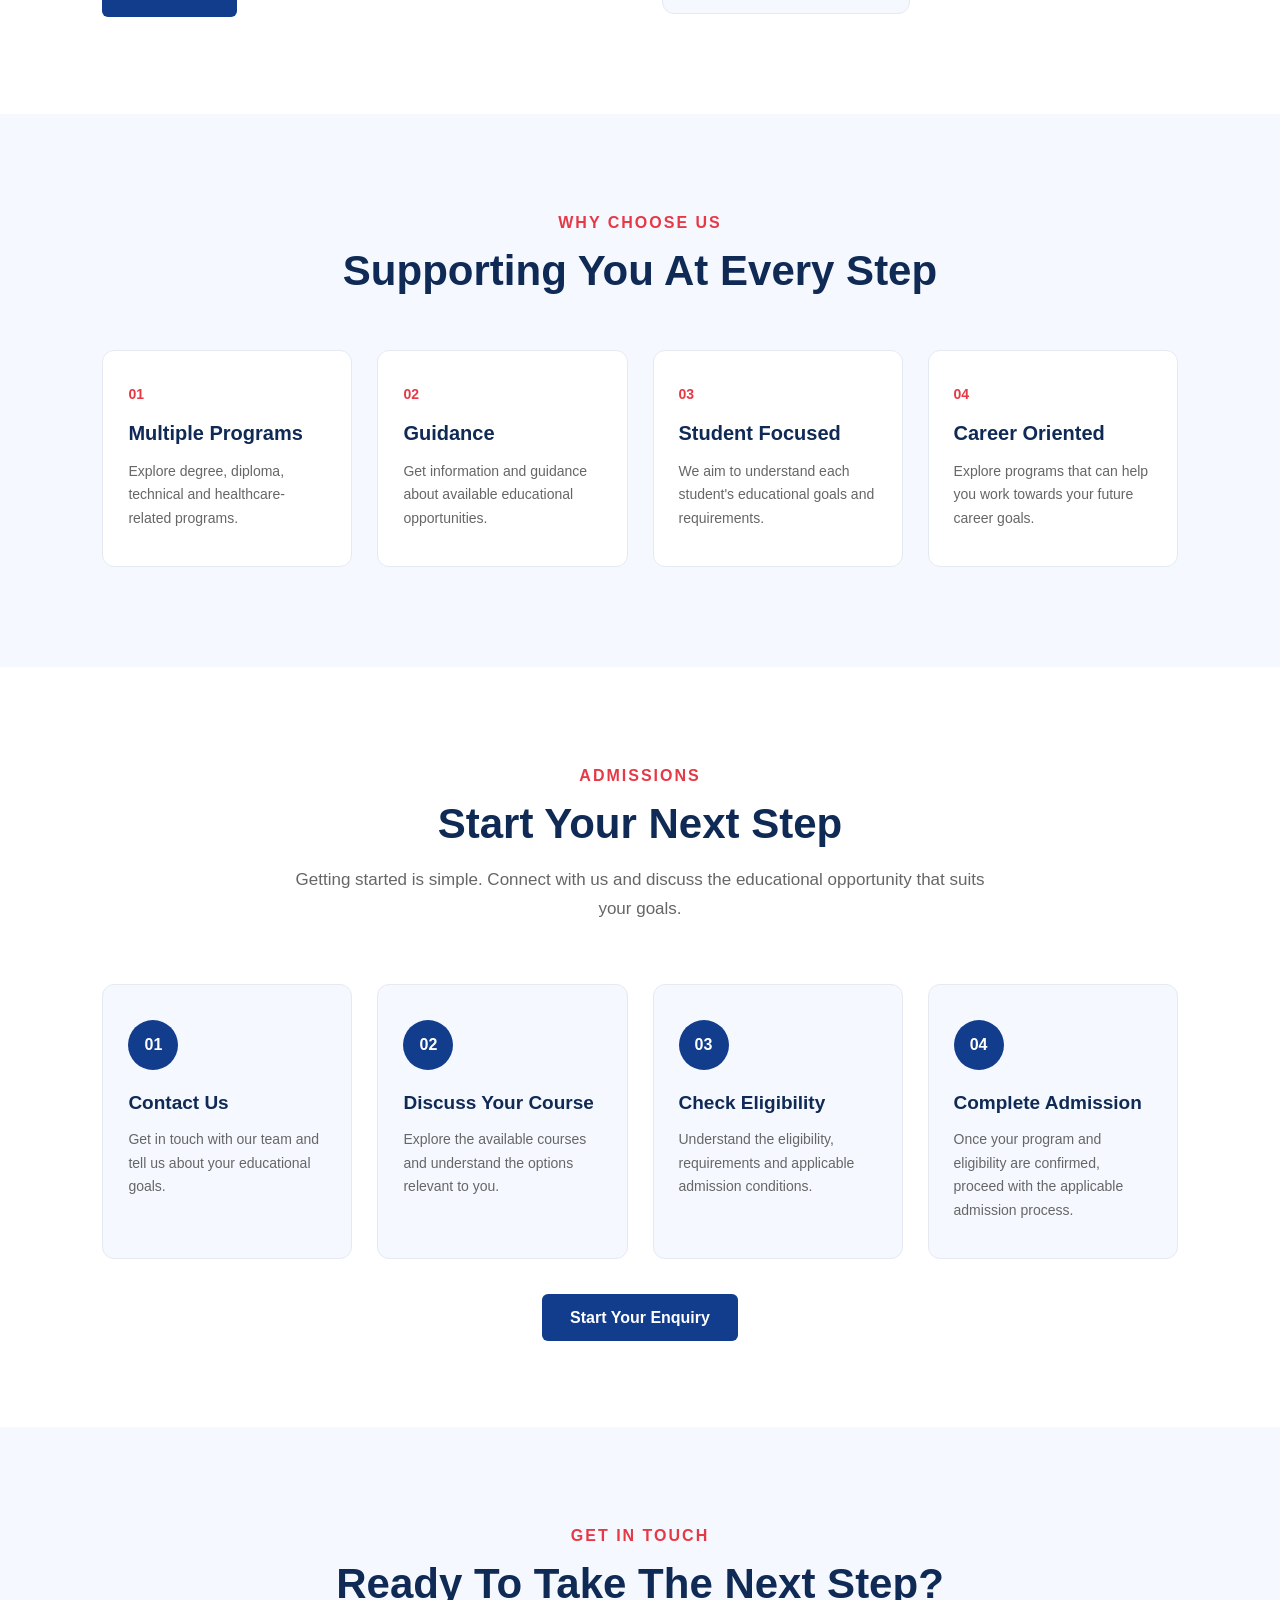
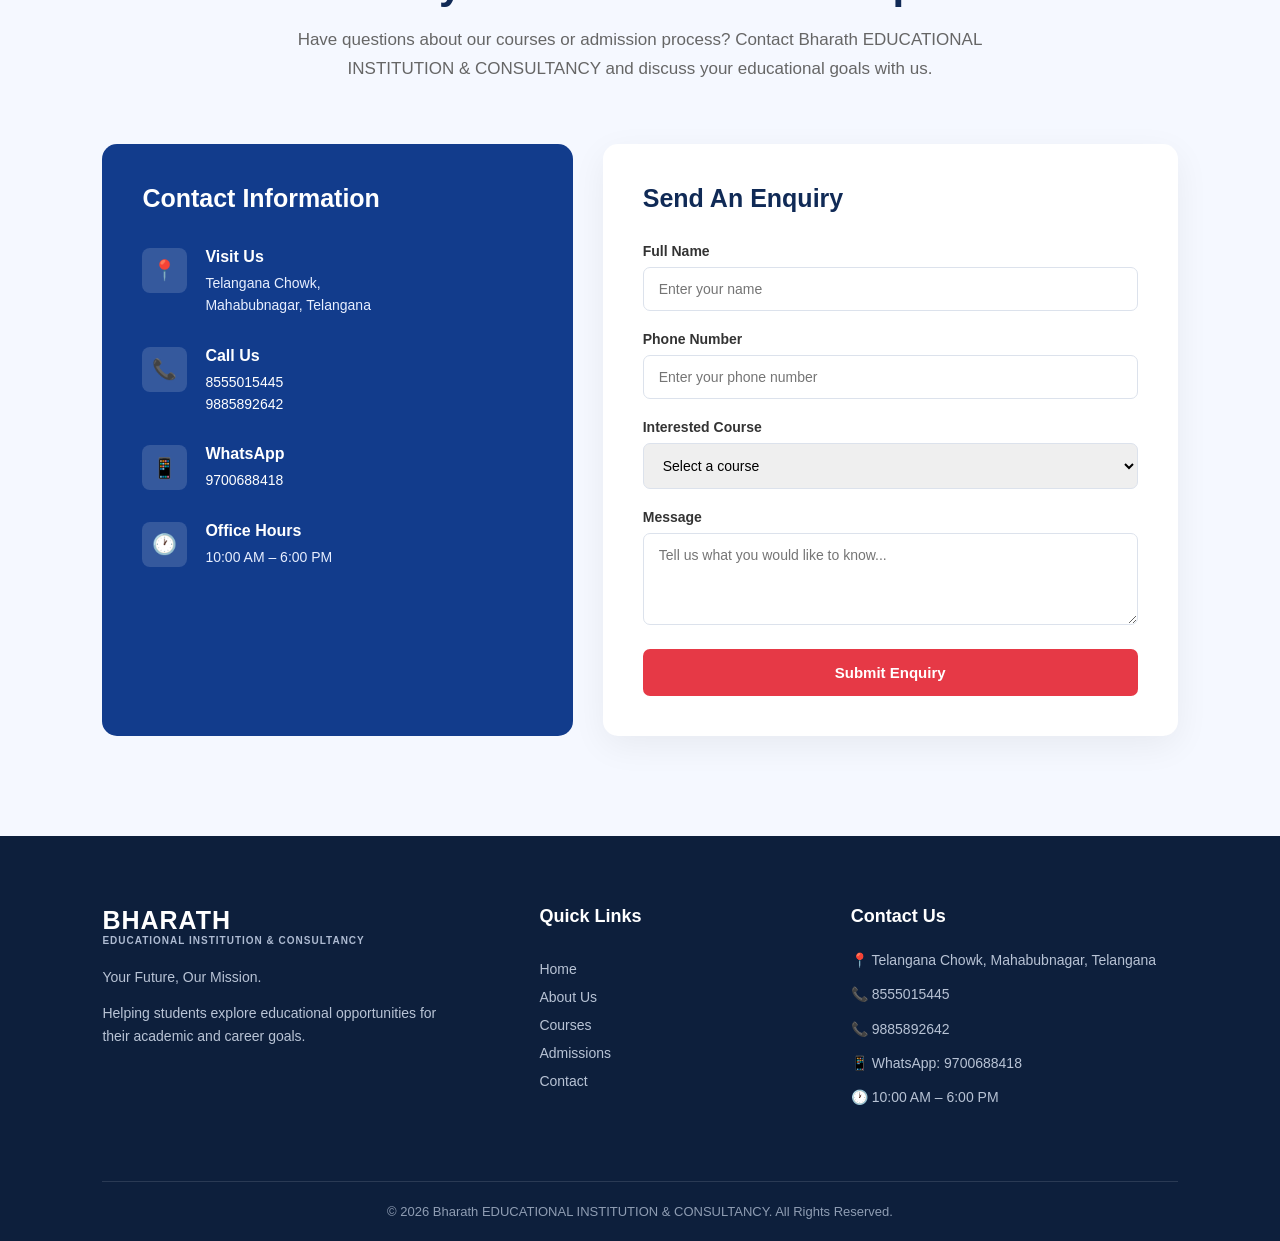
==== commit 4123c72b: "Update index.html" ====
--- a/index.html
+++ b/index.html
@@ -4,8 +4,8 @@
     <meta charset="UTF-8">
     <meta name="viewport" content="width=device-width, initial-scale=1.0">
 
-    <title>Bharath Educational Consultancy | Mahabubnagar</title>
-    <meta name="description" content="Bharath Educational Consultancy in Mahabubnagar provides educational guidance and admission assistance for students exploring degree, diploma and other higher education pathways.">
+    <title>Bharath EDUCATIONAL INSTITUTION &amp; CONSULTANCY | Mahabubnagar</title>
+    <meta name="description" content="Bharath EDUCATIONAL INSTITUTION &amp; CONSULTANCY in Mahabubnagar provides educational guidance and admission assistance for students exploring degree, diploma and other higher education pathways.">
     <link rel="icon" type="image/png" href="image/logo.png">
 
     <link rel="stylesheet" href="style.css">
@@ -17,7 +17,7 @@
 <header class="navbar">
 
     <div class="logo">
-        <img src="image/logo.png" alt="Bharath Educational Consultancy Logo">
+        <img src="image/logo.png" alt="Bharath EDUCATIONAL INSTITUTION &amp; CONSULTANCY Logo">
     </div>
 
     <div class="menu-toggle" id="menuToggle">
@@ -41,7 +41,7 @@
 
         <div class="hero-content">
 
-            <p class="small-heading">BHARATH EDUCATIONAL CONSULTANCY</p>
+            <p class="small-heading">BHARATH EDUCATIONAL INSTITUTION &amp; CONSULTANCY</p>
 
             <h1>
                 Your Education.<br>
@@ -73,7 +73,7 @@
     <div class="hero-card">
 
         <div class="hero-logo">
-            <img src="image/logo.png" alt="Bharath Educational Consultancy">
+            <img src="image/logo.png" alt="Bharath EDUCATIONAL INSTITUTION &amp; CONSULTANCY">
         </div>
 
         <div class="hero-main-text">
@@ -117,7 +117,7 @@
         </h2>
 
         <p>
-            Bharath Educational Consultancy helps students explore
+            Bharath EDUCATIONAL INSTITUTION &amp; CONSULTANCY helps students explore
             educational opportunities across degree, diploma,
             technical and healthcare-related programs.
         </p>
@@ -415,7 +415,7 @@
             <p>
                 We understand that students may have to discontinue
                 their education due to different circumstances.
-                Bharath Educational Consultancy helps students
+                Bharath EDUCATIONAL INSTITUTION &amp; CONSULTANCY helps students
                 explore available educational pathways based on
                 their goals and circumstances.
             </p>
@@ -631,7 +631,7 @@
 
             <p>
                 Have questions about our courses or admission process?
-                Contact Bharath Educational Consultancy and discuss
+                Contact Bharath EDUCATIONAL INSTITUTION &amp; CONSULTANCY and discuss
                 your educational goals with us.
             </p>
 
@@ -889,7 +889,7 @@
 
                 <h2>BHARATH</h2>
 
-                <span>EDUCATIONAL CONSULTANCY</span>
+                <span>EDUCATIONAL INSTITUTION &amp; CONSULTANCY</span>
 
                 <p>
                     Your Future, Our Mission.
@@ -957,7 +957,7 @@
         <div class="footer-bottom">
 
             <p>
-                © 2026 Bharath Educational Consultancy.
+                © 2026 Bharath EDUCATIONAL INSTITUTION &amp; CONSULTANCY.
                 All Rights Reserved.
             </p>
 
@@ -981,4 +981,4 @@
     <script src="script.js"></script>
 
 </body>
-</html>+</html>
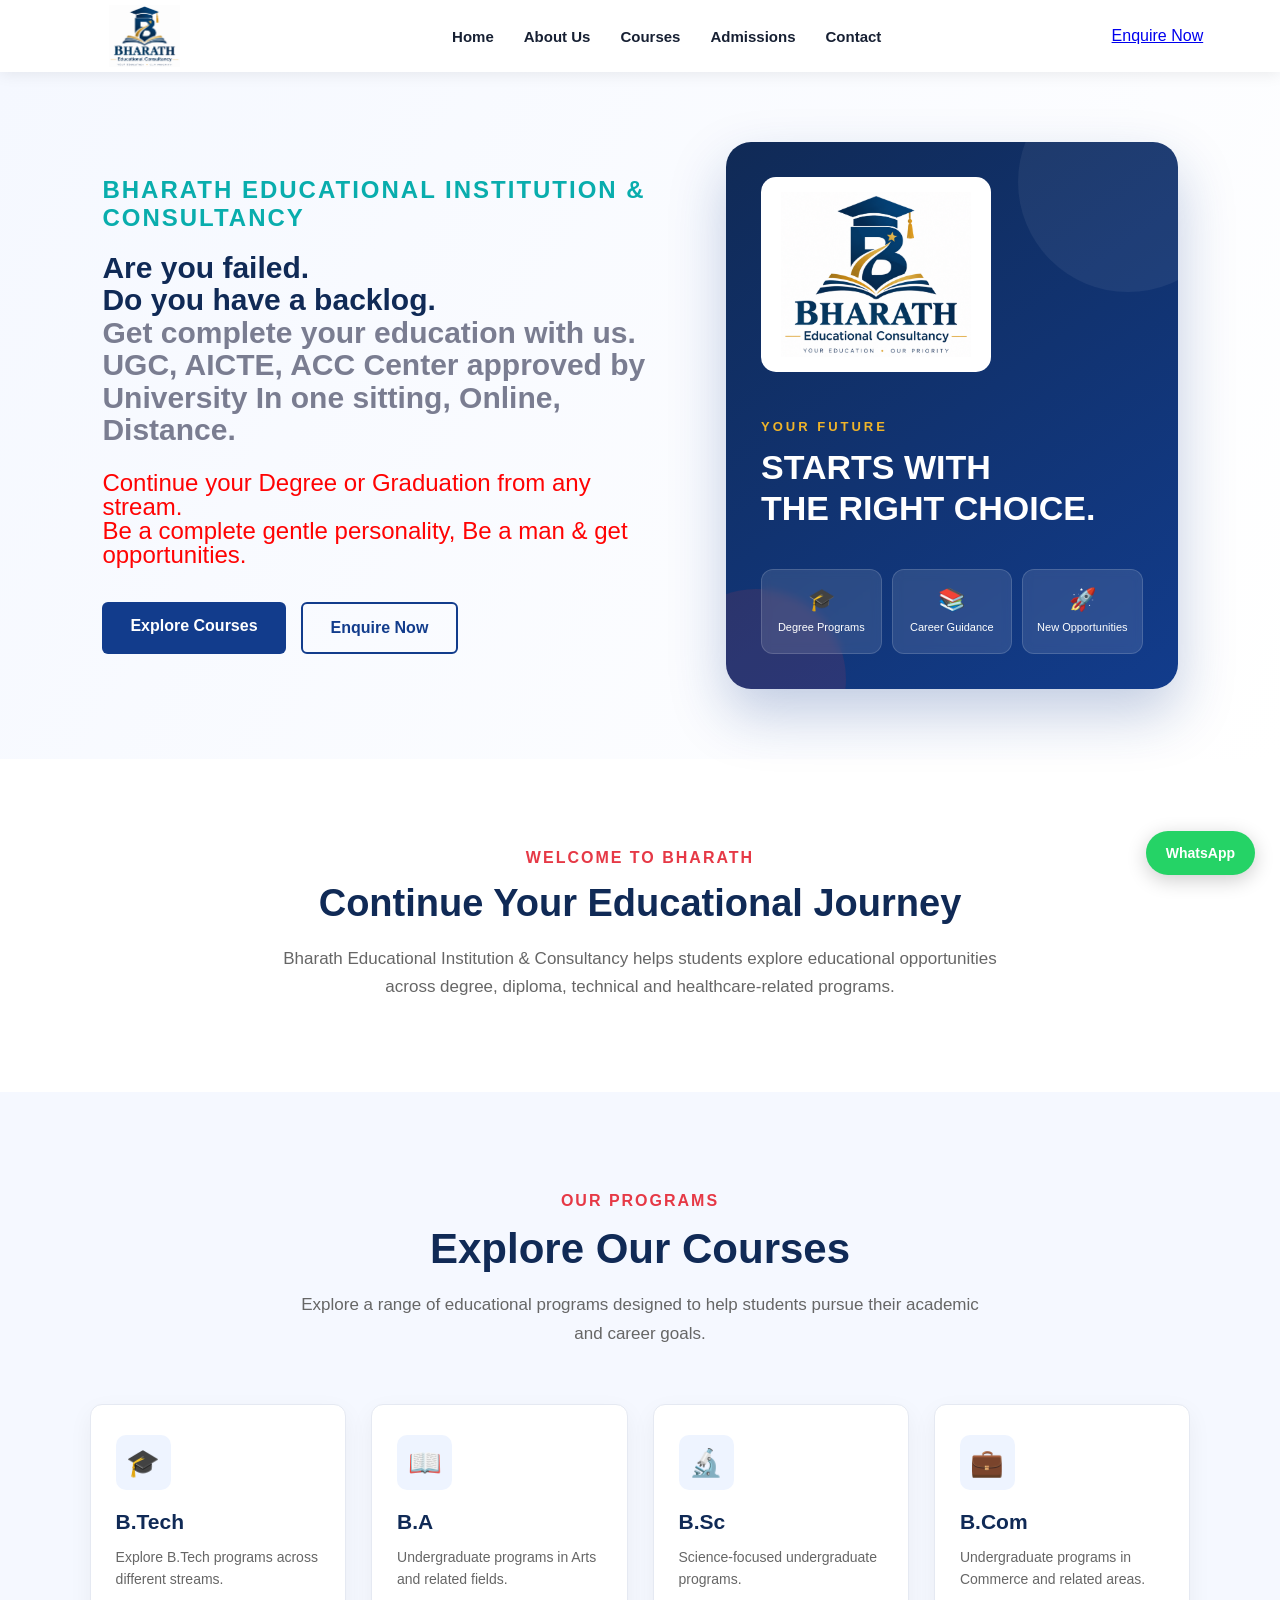
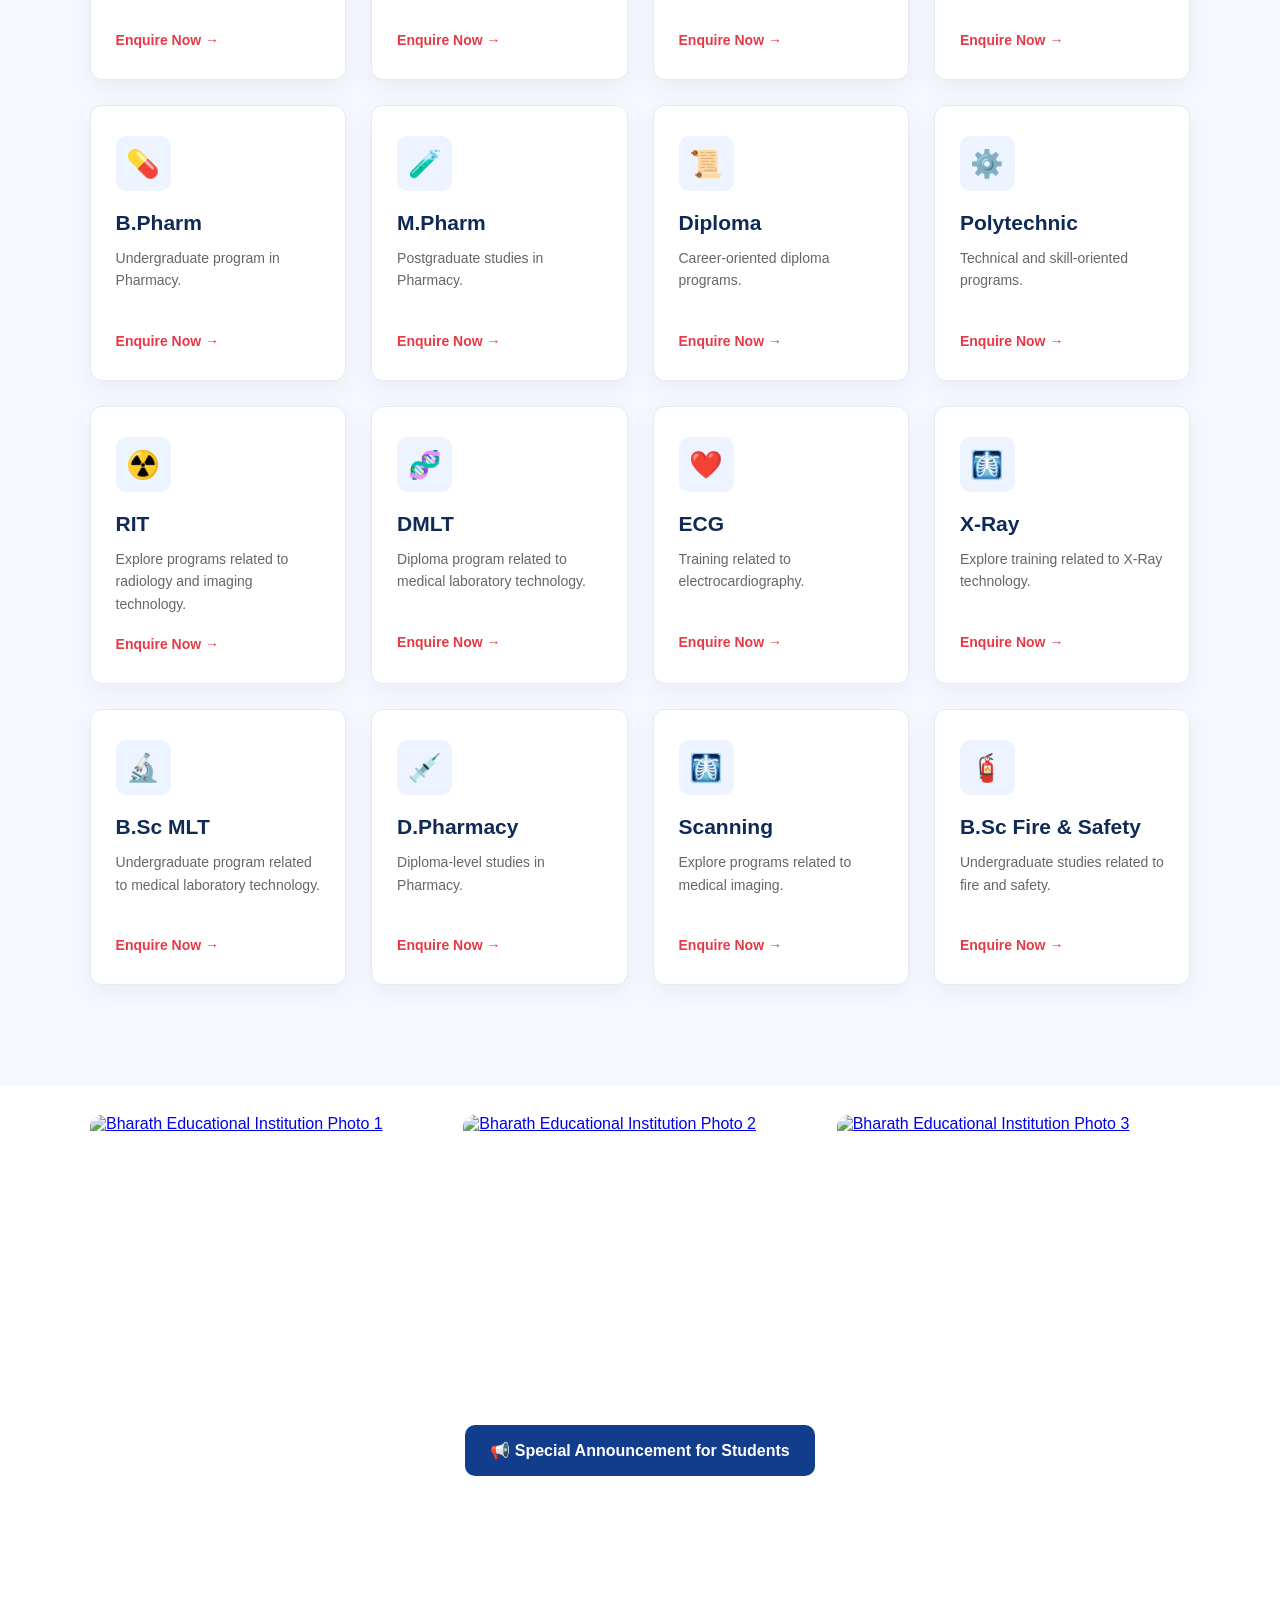
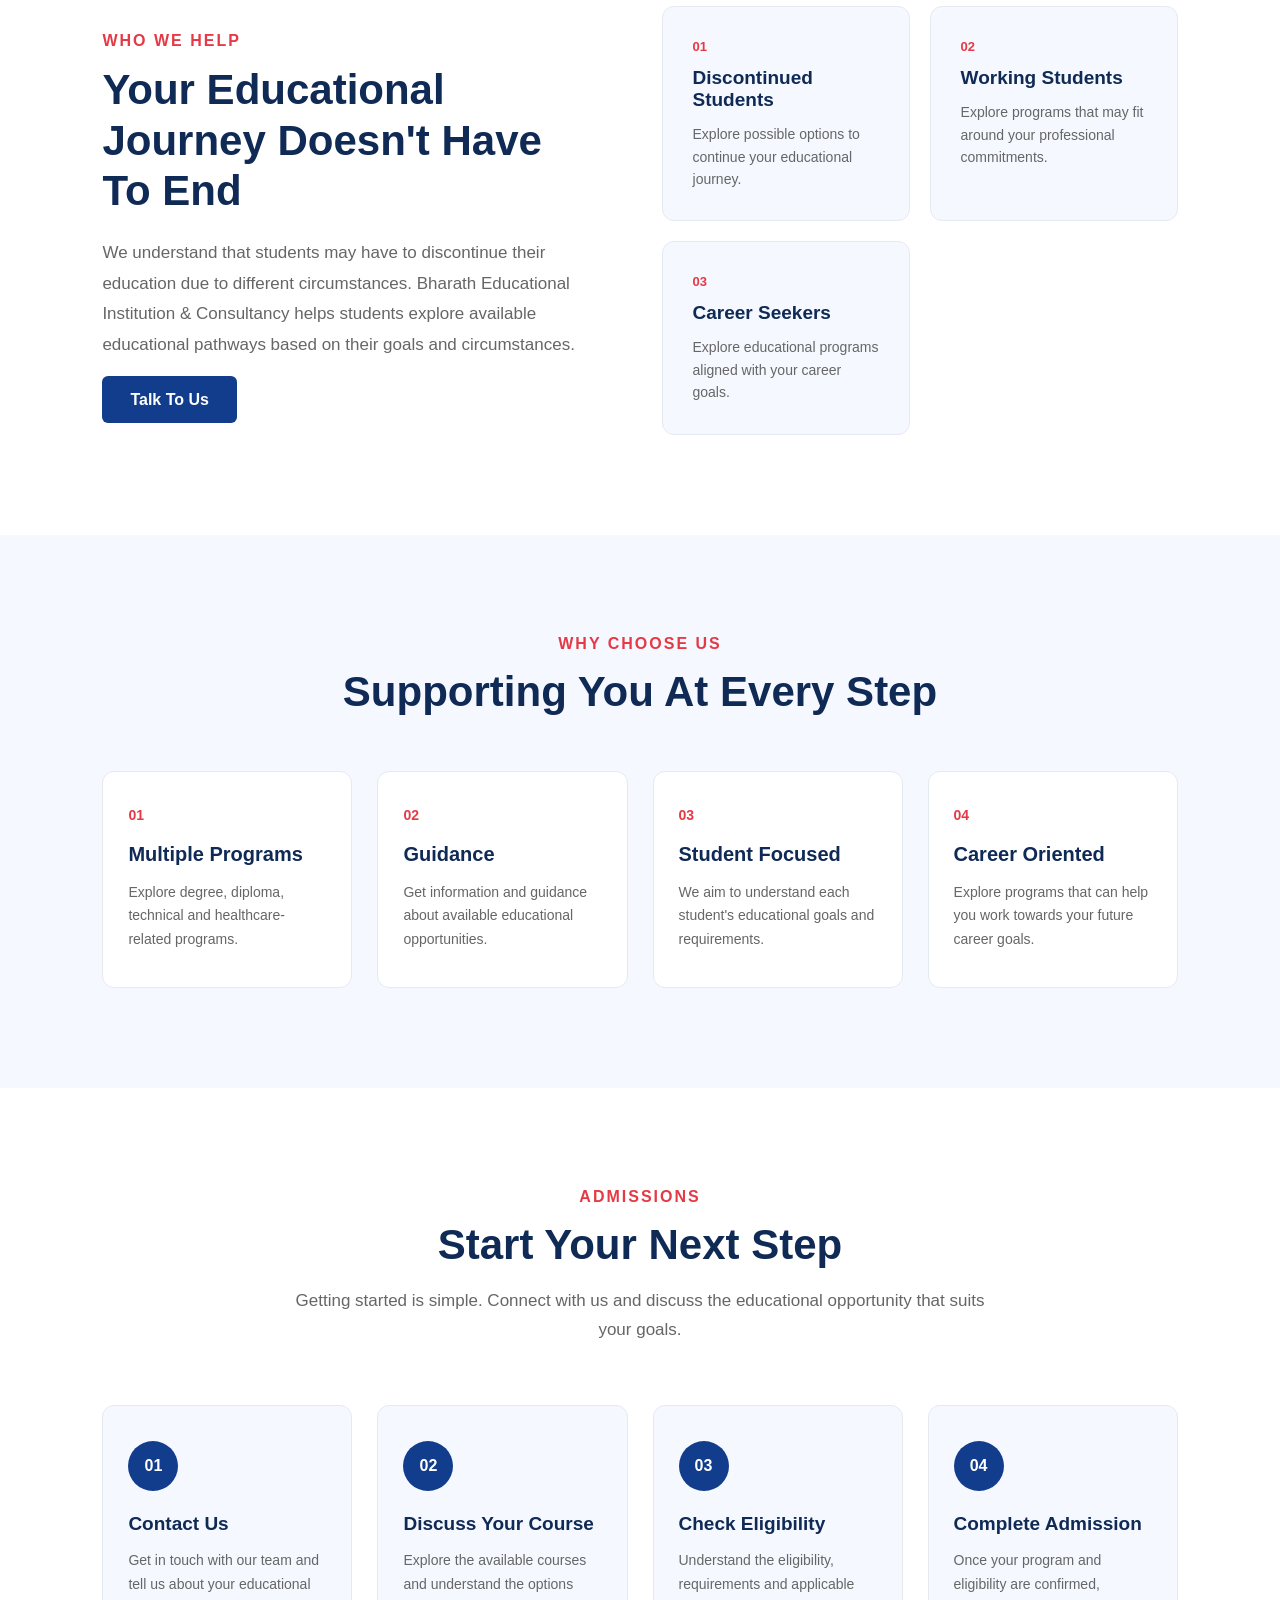
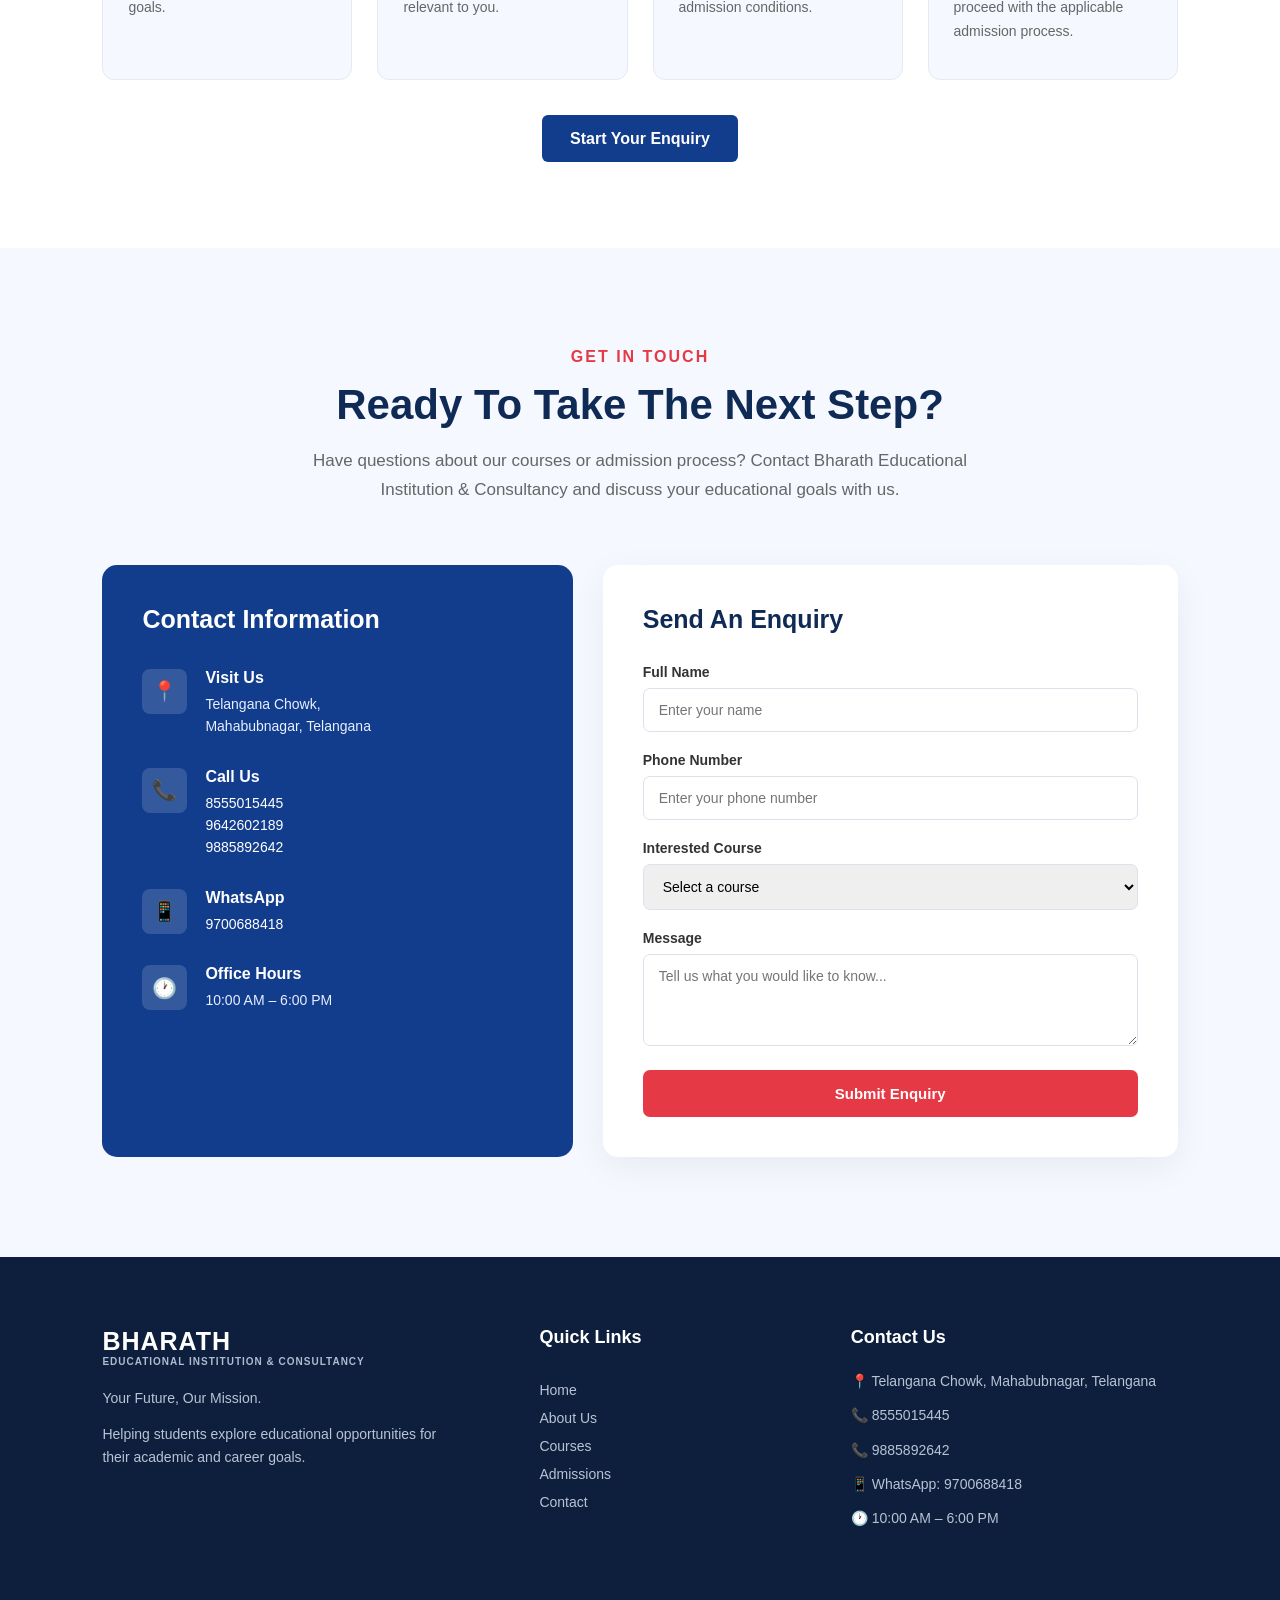
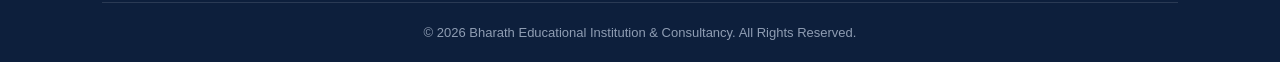
==== commit 640a1671: "Add files via upload" ====
--- a/index.html
+++ b/index.html
@@ -4,8 +4,8 @@
     <meta charset="UTF-8">
     <meta name="viewport" content="width=device-width, initial-scale=1.0">
 
-    <title>Bharath EDUCATIONAL INSTITUTION &amp; CONSULTANCY | Mahabubnagar</title>
-    <meta name="description" content="Bharath EDUCATIONAL INSTITUTION &amp; CONSULTANCY in Mahabubnagar provides educational guidance and admission assistance for students exploring degree, diploma and other higher education pathways.">
+    <title>Bharath Educational Institution & Consultancy | Mahabubnagar</title>
+    <meta name="description" content="Bharath Educational Institution & Consultancy in Mahabubnagar provides educational guidance and admission assistance for students exploring degree, diploma and other higher education pathways.">
     <link rel="icon" type="image/png" href="image/logo.png">
 
     <link rel="stylesheet" href="style.css">
@@ -17,7 +17,7 @@
 <header class="navbar">
 
     <div class="logo">
-        <img src="image/logo.png" alt="Bharath EDUCATIONAL INSTITUTION &amp; CONSULTANCY Logo">
+        <img src="image/logo.png" alt="Bharath Educational Institution & Consultancy Logo">
     </div>
 
     <div class="menu-toggle" id="menuToggle">
@@ -41,18 +41,19 @@
 
         <div class="hero-content">
 
-            <p class="small-heading">BHARATH EDUCATIONAL INSTITUTION &amp; CONSULTANCY</p>
+            <p class="small-heading">BHARATH EDUCATIONAL INSTITUTION & CONSULTANCY</p>
 
             <h1>
-                Your Education.<br>
-                Your Career.<br>
-                <span>Your Future.</span>
+                Are you failed.<br>
+                Do you have a backlog.<br>
+                <span>Get complete your education with us.<br>
+                    UGC, AICTE, ACC Center approved by University In one sitting,
+                    Online, Distance.</span>
             </h1>
 
             <p class="hero-text">
-                Explore educational opportunities and career-focused
-                programs designed to help you continue your journey
-                towards a better future.
+                Continue your Degree or Graduation from any stream.<br>
+                Be a complete gentle personality, Be a man & get opportunities.
             </p>
 
             <div class="hero-buttons">
@@ -73,7 +74,7 @@
     <div class="hero-card">
 
         <div class="hero-logo">
-            <img src="image/logo.png" alt="Bharath EDUCATIONAL INSTITUTION &amp; CONSULTANCY">
+            <img src="image/logo.png" alt="Bharath Educational Institution & Consultancy">
         </div>
 
         <div class="hero-main-text">
@@ -117,7 +118,7 @@
         </h2>
 
         <p>
-            Bharath EDUCATIONAL INSTITUTION &amp; CONSULTANCY helps students explore
+            Bharath Educational Institution & Consultancy helps students explore
             educational opportunities across degree, diploma,
             technical and healthcare-related programs.
         </p>
@@ -401,7 +402,38 @@
         </div>
 
     </section>
+     
+    <!-- Photo Gallery -->
+<section class="photo-gallery">
+    <div class="gallery-container">
+
+        <a href="image/photo1.jpg" target="_blank">
+            <img src="image/photo1.jpg" alt="Bharath Educational Institution Photo 1">
+        </a>
+
+        <a href="image/photo2.jpg" target="_blank">
+            <img src="image/photo2.jpg" alt="Bharath Educational Institution Photo 2">
+        </a>
+
+        <a href="image/photo3.jpg" target="_blank">
+            <img src="image/photo3.jpg" alt="Bharath Educational Institution Photo 3">
+        </a>
+
+    </div>
+</section>
+
+    <!-- Special Announcement Button -->
+    <section class="announcement-section">
+        <button
+            type="button"
+            id="openAnnouncement"
+            class="announcement-trigger">
+            📢 Special Announcement for Students
+        </button>
+    </section>
+
         <!-- Who We Help Section -->
+
     <section class="who-we-help" id="about">
 
         <div class="help-content">
@@ -415,7 +447,7 @@
             <p>
                 We understand that students may have to discontinue
                 their education due to different circumstances.
-                Bharath EDUCATIONAL INSTITUTION &amp; CONSULTANCY helps students
+                Bharath Educational Institution & Consultancy helps students
                 explore available educational pathways based on
                 their goals and circumstances.
             </p>
@@ -631,7 +663,7 @@
 
             <p>
                 Have questions about our courses or admission process?
-                Contact Bharath EDUCATIONAL INSTITUTION &amp; CONSULTANCY and discuss
+                Contact Bharath Educational Institution & Consultancy and discuss
                 your educational goals with us.
             </p>
 
@@ -673,9 +705,15 @@
                             </a>
                             <br>
 
-                            <a href="tel:9885892642">
+                            <a href="tel: 9642602189">
+                                9642602189
+                            </a>
+                            <br>
+
+                            <a href="tel: 9885892642">
                                 9885892642
                             </a>
+                            <br>
                         </p>
 
                     </div>
@@ -844,11 +882,9 @@
                             </option>
 
                         </select>
-
                     </div>
-
-
-                    <div class="form-group">
+    
+            <div class="form-group">
 
                         <label for="message">
                             Message
@@ -861,7 +897,7 @@
                             placeholder="Tell us what you would like to know..."
                         ></textarea>
 
-                    </div>
+            </div>
 
 
                     <button
@@ -889,7 +925,7 @@
 
                 <h2>BHARATH</h2>
 
-                <span>EDUCATIONAL INSTITUTION &amp; CONSULTANCY</span>
+                <span>EDUCATIONAL INSTITUTION & CONSULTANCY</span>
 
                 <p>
                     Your Future, Our Mission.
@@ -957,17 +993,14 @@
         <div class="footer-bottom">
 
             <p>
-                © 2026 Bharath EDUCATIONAL INSTITUTION &amp; CONSULTANCY.
+                © 2026 Bharath Educational Institution &amp; Consultancy.
                 All Rights Reserved.
             </p>
 
         </div>
 
     </footer>
-
-
     <!-- Floating WhatsApp Button -->
-
     <a
         href="https://wa.me/919700688418"
         target="_blank"
@@ -977,8 +1010,46 @@
         <span>WhatsApp</span>
     </a>
 
-
+    <!-- Special Announcement Popup -->
+    <div id="announcementPopup" class="announcement-overlay" hidden>
+        <div
+            class="announcement-box"
+            role="dialog"
+            aria-modal="true"
+            aria-labelledby="announcementTitle"
+        >
+            <button
+                type="button"
+                id="closeAnnouncement"
+                class="announcement-close"
+                aria-label="Close announcement"
+            >&times;</button>
+
+            <h2 id="announcementTitle">
+                SPECIAL ANNOUNCEMENT FOR STUDENTS
+            </h2>
+
+            <p>Dear Students,</p>
+
+            <p>
+                We also provide seats in
+                <strong>BVMS and MBBS in Karnataka State</strong>.
+                Students who are interested can contact Bharath Educational
+                Institution &amp; Consultancy regarding further educational
+                opportunities.
+            </p>
+
+            <div class="announcement-contact">
+                📞 Contact:<br><br>
+                <a href="tel:8555015445">8555015445</a>
+                |
+                <a href="tel:9885892642">9885892642</a>
+            </div>
+        </div>
+    </div>
+
+    <!-- Load JavaScript only once -->
     <script src="script.js"></script>
 
 </body>
-</html>
+</html>
--- a/style.css
+++ b/style.css
@@ -1,5 +1,4 @@
 /* Basic Reset */
-
 * {
     margin: 0;
     padding: 0;
@@ -228,8 +227,8 @@
 }
 
 .small-heading {
-    color: #e63946;
-    font-size: 14px;
+    color: #09adad;
+    font-size: 24px;
     font-weight: bold;
     letter-spacing: 2px;
 
@@ -237,7 +236,7 @@
 }
 
 .hero h1 {
-    font-size: 58px;
+    font-size: 30px;
     line-height: 1.08;
 
     color: #102a56;
@@ -246,16 +245,16 @@
 }
 
 .hero h1 span {
-    color: #e63946;
+    color: #7a7d91;
 }
 
 .hero-text {
     max-width: 600px;
 
-    font-size: 18px;
-    line-height: 1.7;
-
-    color: #555;
+    font-size: 24px;
+    line-height: 1;
+
+    color: #ff0303;
 
     margin-bottom: 35px;
 }
@@ -1795,4 +1794,228 @@
     .mini-card {
         min-width: 30% !important;
     }
+}
+/* ==================================
+   SPECIAL ANNOUNCEMENT BUTTON
+================================== */
+
+.announcement-section {
+    display: flex; 
+    justify-content: center;
+    align-items: center;
+    width: 100%;
+    padding: 30px 15px;
+    box-sizing: border-box;
+}
+
+.announcement-trigger {
+    display: block;
+    margin: 0 auto;
+    max-width: 100%;
+    padding: 16px 25px;
+    background: #123c8c;
+    color: #ffffff;
+    border: none;
+    border-radius: 10px;
+    font-size: 16px;
+    font-weight: bold;
+    text-align: center;
+    cursor: pointer;
+}
+
+.announcement-trigger:hover {
+    background: #0b2860;
+}
+
+
+/* ==================================
+   SPECIAL ANNOUNCEMENT POPUP
+================================== */
+
+.announcement-overlay[hidden] {
+    display: none !important;
+}
+
+.announcement-overlay {
+    position: fixed;
+    inset: 0;
+    z-index: 10000;
+    display: flex;
+    justify-content: center;
+    align-items: center;
+    padding: 15px;
+    background: rgba(0, 0, 0, 0.7);
+    box-sizing: border-box;
+}
+
+.announcement-box {
+    position: relative;
+    width: 100%;
+    max-width: 520px;
+    max-height: 90vh;
+    overflow-y: auto;
+    padding: 35px 25px 25px;
+    background: #ffffff;
+    color: #333333;
+    border-top: 6px solid #d4a017;
+    border-radius: 15px;
+    text-align: center;
+    box-sizing: border-box;
+    box-shadow: 0 12px 35px rgba(0, 0, 0, 0.25);
+    animation: announcementAppear 0.3s ease-out;
+}
+
+.announcement-box h2 {
+    color: #123c8c;
+    font-size: 23px;
+    line-height: 1.4;
+    margin-bottom: 20px;
+}
+
+.announcement-box p {
+    font-size: 16px;
+    line-height: 1.8;
+    margin-bottom: 15px;
+}
+
+.announcement-close {
+    position: absolute;
+    top: 8px;
+    right: 12px;
+    background: transparent;
+    border: none;
+    font-size: 30px;
+    color: #555555;
+    cursor: pointer;
+}
+
+.announcement-contact {
+    padding: 18px 10px;
+    margin-top: 20px;
+    background: #f0f5ff;
+    color: #123c8c;
+    border-radius: 10px;
+    font-weight: bold;
+    overflow-wrap: anywhere;
+}
+
+.announcement-contact a {
+    color: #123c8c;
+    text-decoration: none;
+    font-weight: bold;
+}
+
+@keyframes announcementAppear {
+    from {
+        opacity: 0;
+        transform: translateY(15px) scale(0.97);
+    }
+
+    to {
+        opacity: 1;
+        transform: translateY(0) scale(1);
+    }
+}
+
+@media (max-width: 480px) {
+    .announcement-box {
+        padding: 35px 18px 22px;
+    }
+
+    .announcement-box h2 {
+        font-size: 20px;
+    }
+
+    .announcement-box p {
+        font-size: 15px;
+    }
+
+    .announcement-trigger {
+        padding: 14px 18px;
+        font-size: 15px;
+    }
+}
+/* Fix announcement popup position */
+
+.announcement-overlay[hidden] {
+    display: none !important;
+}
+
+.announcement-overlay {
+    position: fixed !important;
+    top: 0 !important;
+    left: 0 !important;
+    width: 100% !important;
+    height: 100% !important;
+    z-index: 99999 !important;
+    background: rgba(0, 0, 0, 0.7);
+    display: flex;
+    justify-content: center;
+    align-items: center;
+    box-sizing: border-box;
+    padding: 15px;
+}
+
+.announcement-box {
+    position: relative;
+    width: 100%;
+    max-width: 520px;
+    max-height: 85vh;
+    overflow-y: auto;
+    background: white;
+    padding: 30px 25px;
+    border-radius: 15px;
+    box-sizing: border-box;
+    text-align: center;
+}
+
+/* Photo Gallery */
+
+.photo-gallery {
+    width: 100%;
+    padding: 30px 6%;
+    background: #ffffff;
+    box-sizing: border-box;
+}
+
+.gallery-container {
+    max-width: 1100px;
+    margin: 0 auto;
+    display: grid;
+    grid-template-columns: repeat(3, minmax(0, 1fr));
+    gap: 20px;
+}
+
+.gallery-container a {
+    display: block;
+    overflow: hidden;
+    border-radius: 12px;
+    cursor: pointer;
+}
+
+.gallery-container img {
+    display: block;
+    width: 100%;
+    height: 250px;
+    object-fit: cover;
+    transition: transform 0.3s ease;
+}
+
+.gallery-container a:hover img {
+    transform: scale(1.05);
+}
+
+/* Mobile screens */
+@media (max-width: 600px) {
+    .gallery-container {
+        gap: 8px;
+    }
+
+    .gallery-container img {
+        height: 130px;
+    }
+
+    .photo-gallery {
+        padding: 20px 4%;
+    }
 }
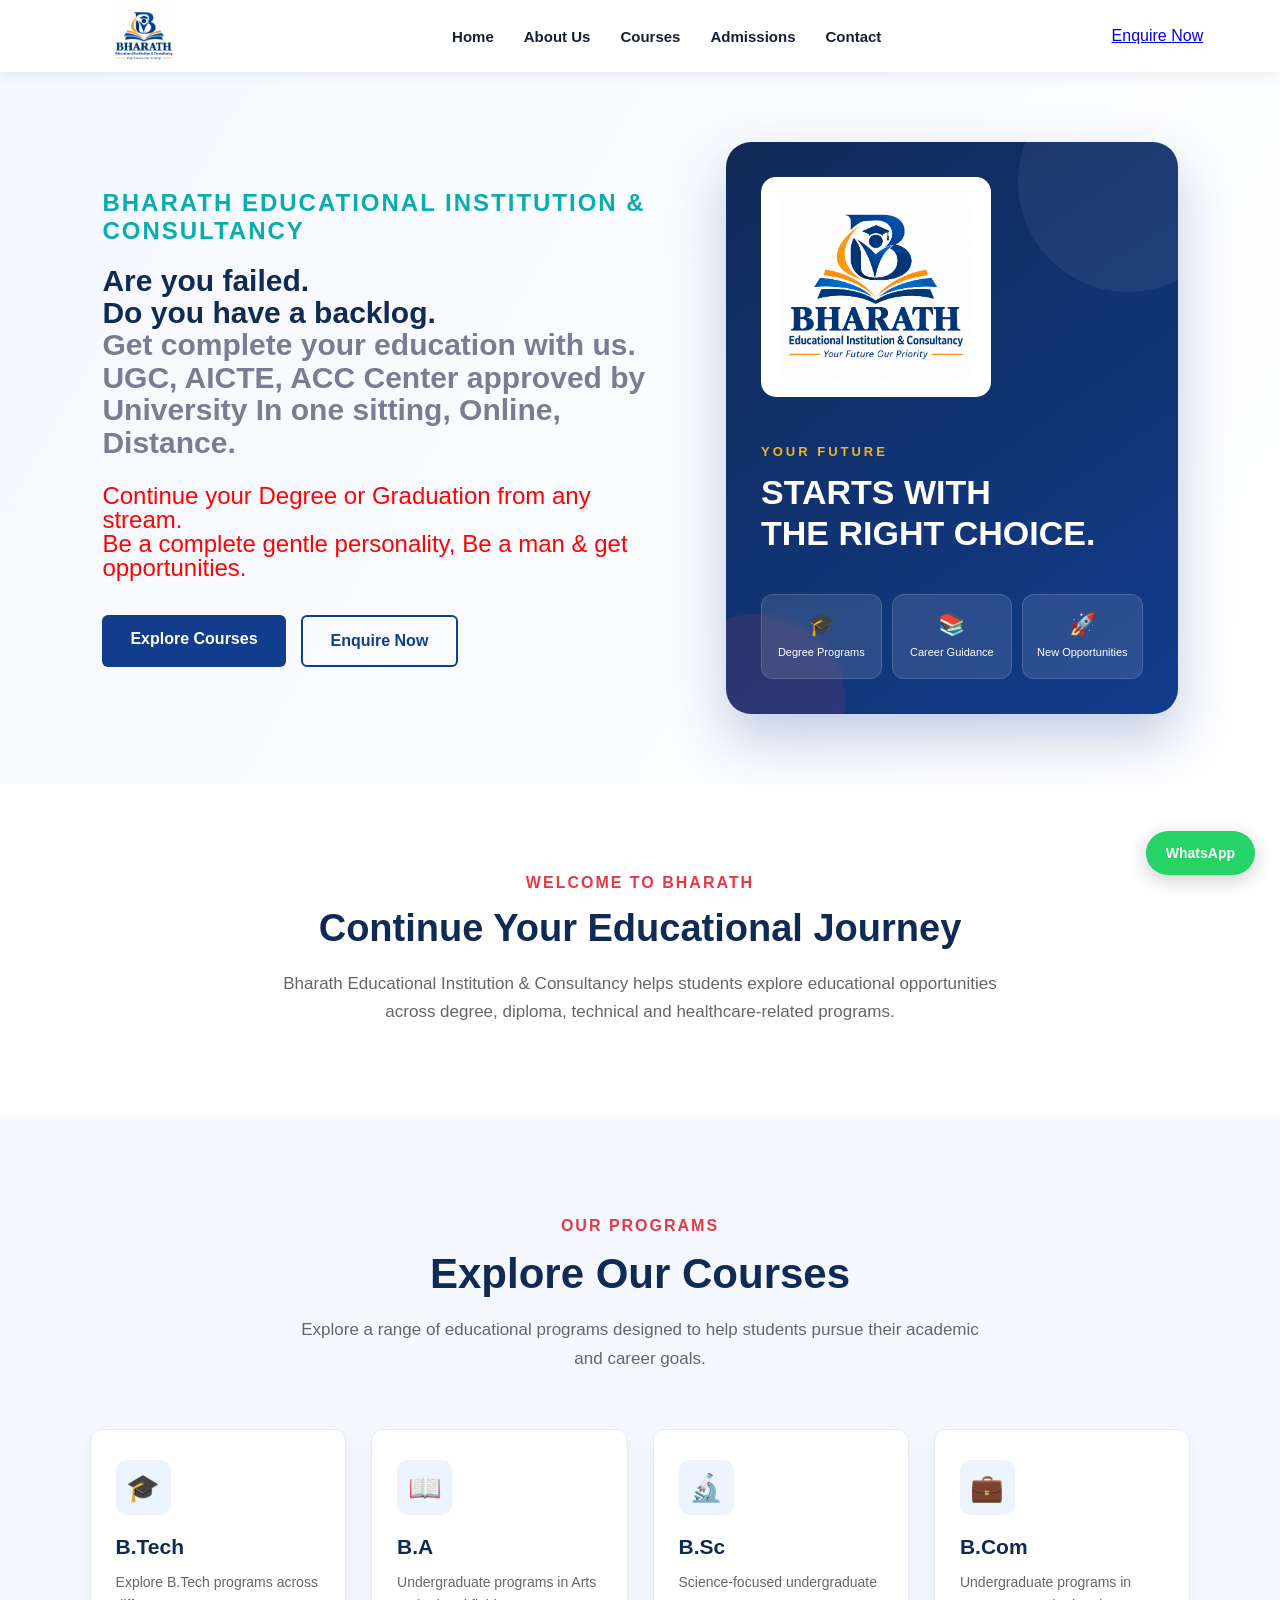
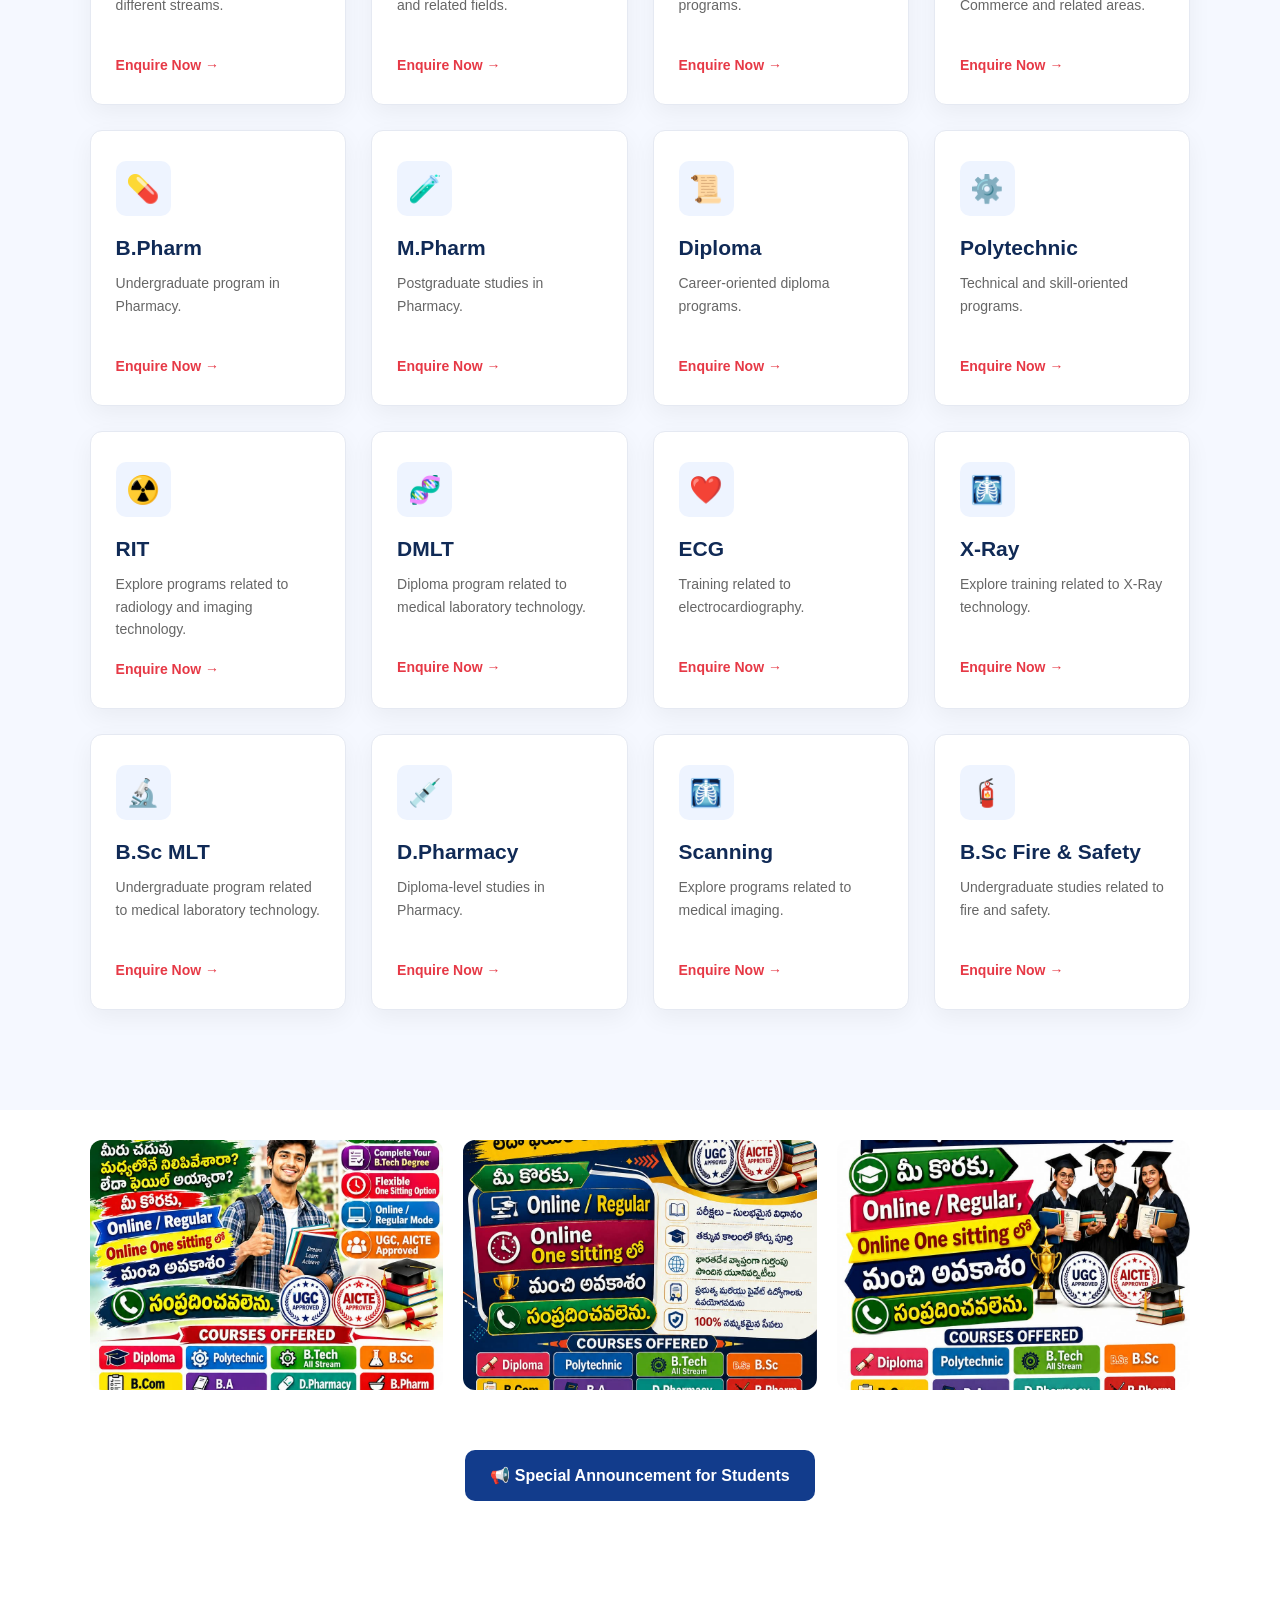
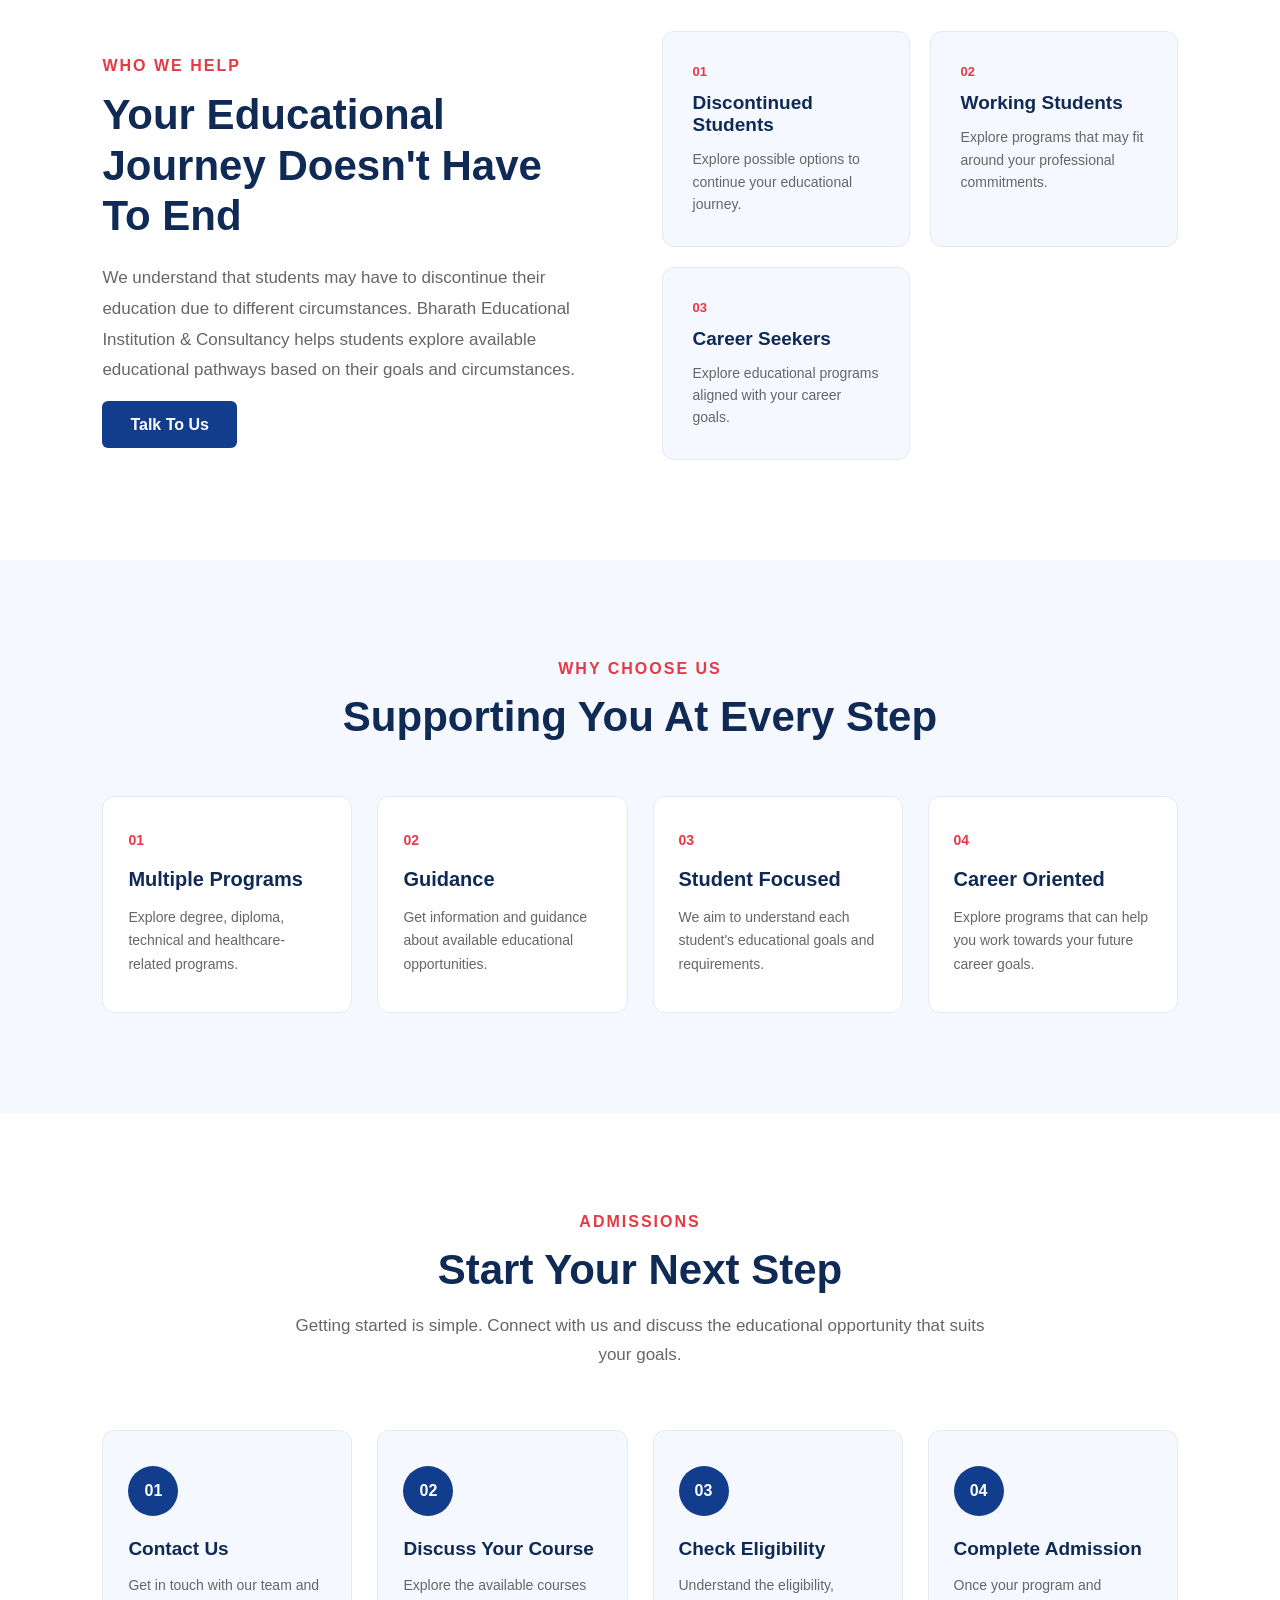
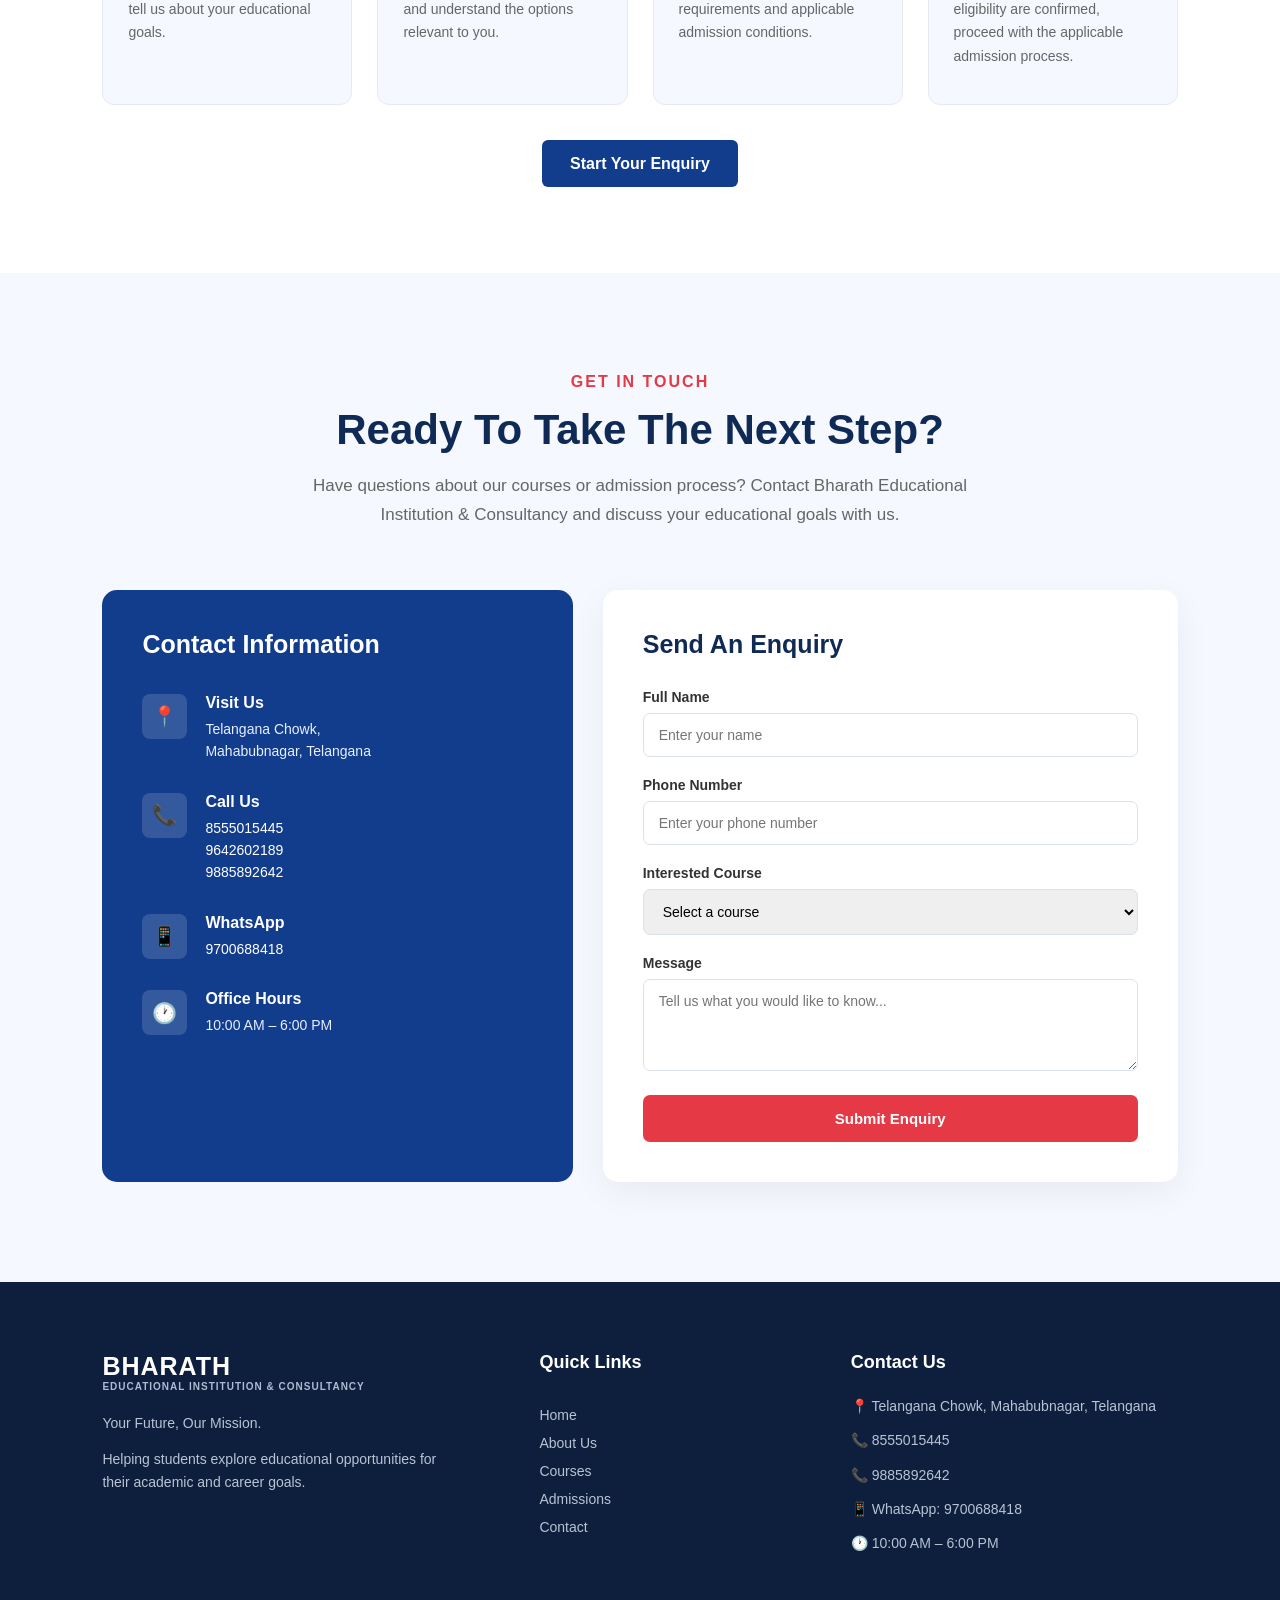
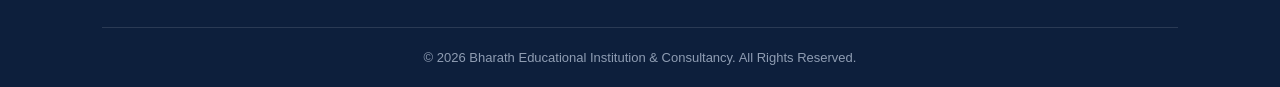
==== commit 177cde9e: "Update index.html" ====
--- a/index.html
+++ b/index.html
@@ -4,7 +4,7 @@
     <meta charset="UTF-8">
     <meta name="viewport" content="width=device-width, initial-scale=1.0">
 
-    <title>Bharath Educational Institution & Consultancy | Mahabubnagar</title>
+    <title>Bharath Educational Institution &amp Consultancy | Mahabubnagar</title>
     <meta name="description" content="Bharath Educational Institution & Consultancy in Mahabubnagar provides educational guidance and admission assistance for students exploring degree, diploma and other higher education pathways.">
     <link rel="icon" type="image/png" href="image/logo.png">
 
@@ -1052,4 +1052,4 @@
     <script src="script.js"></script>
 
 </body>
-</html>+</html>
